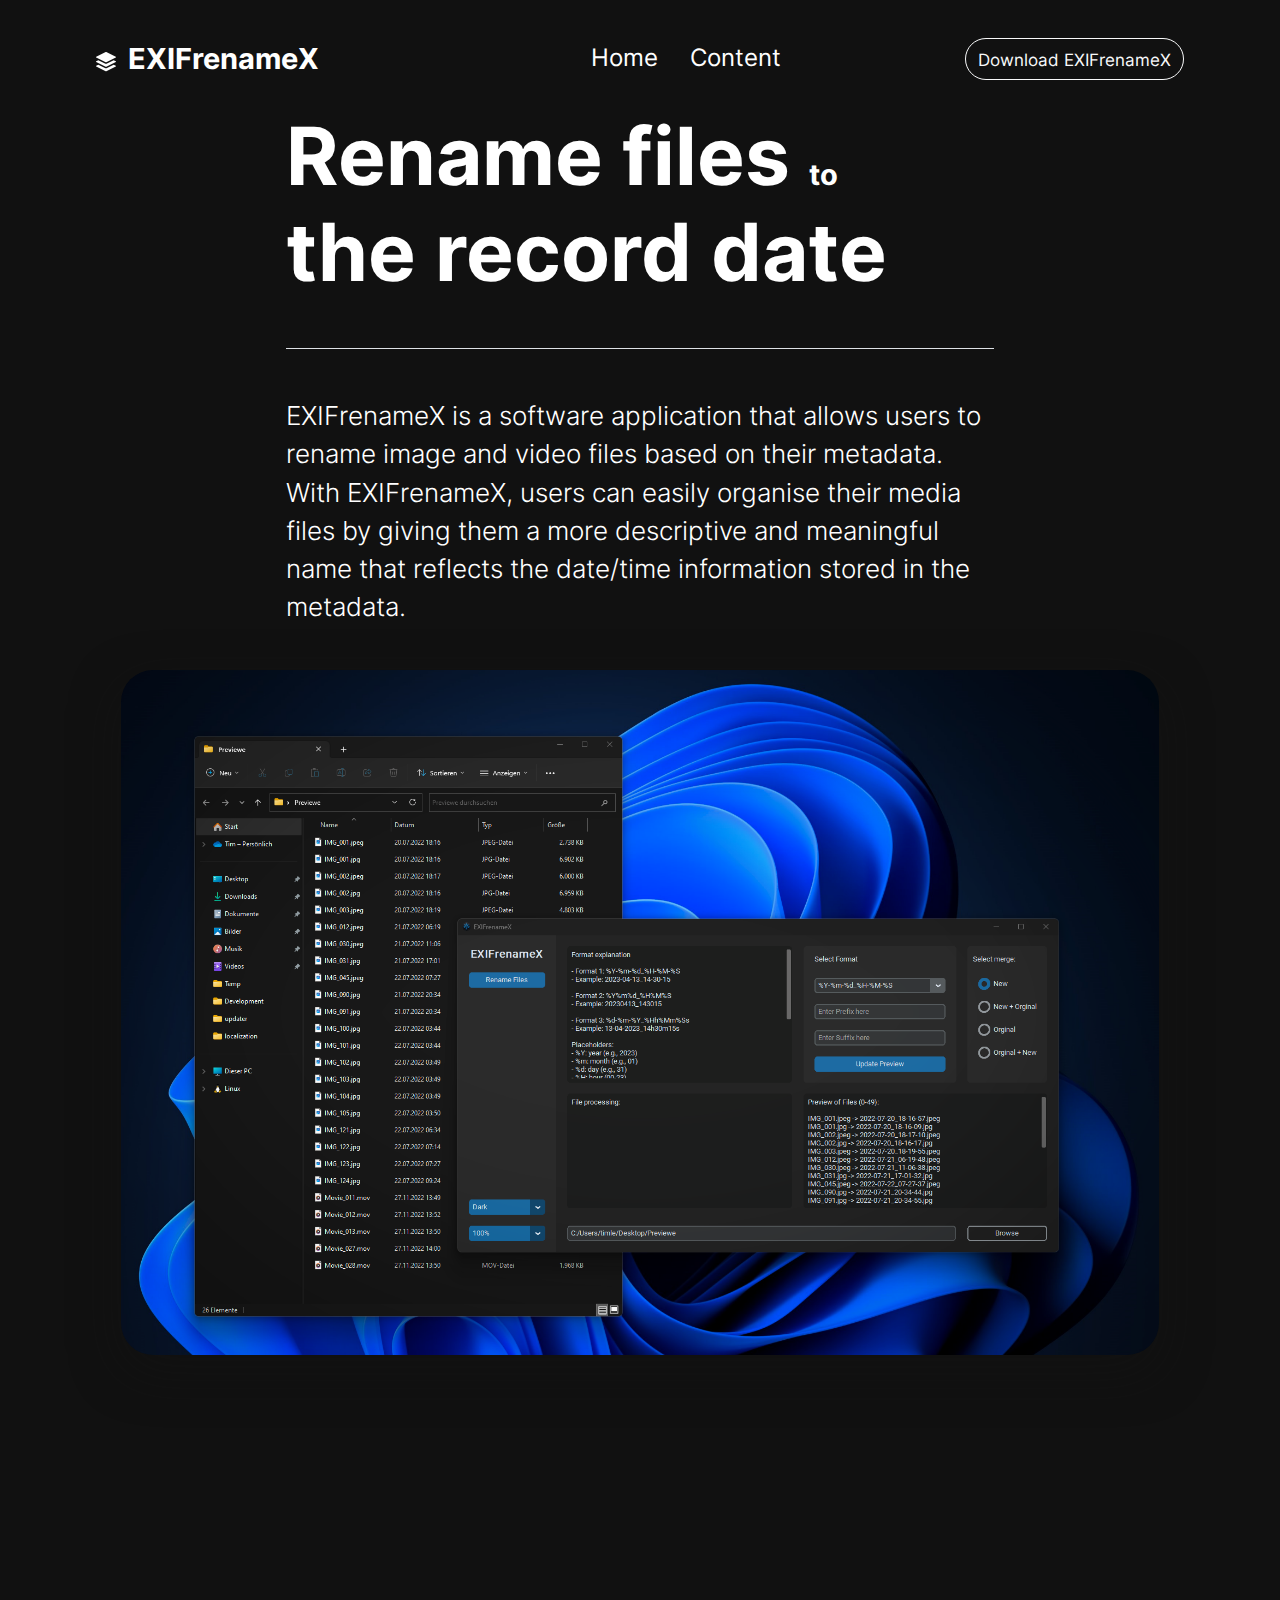
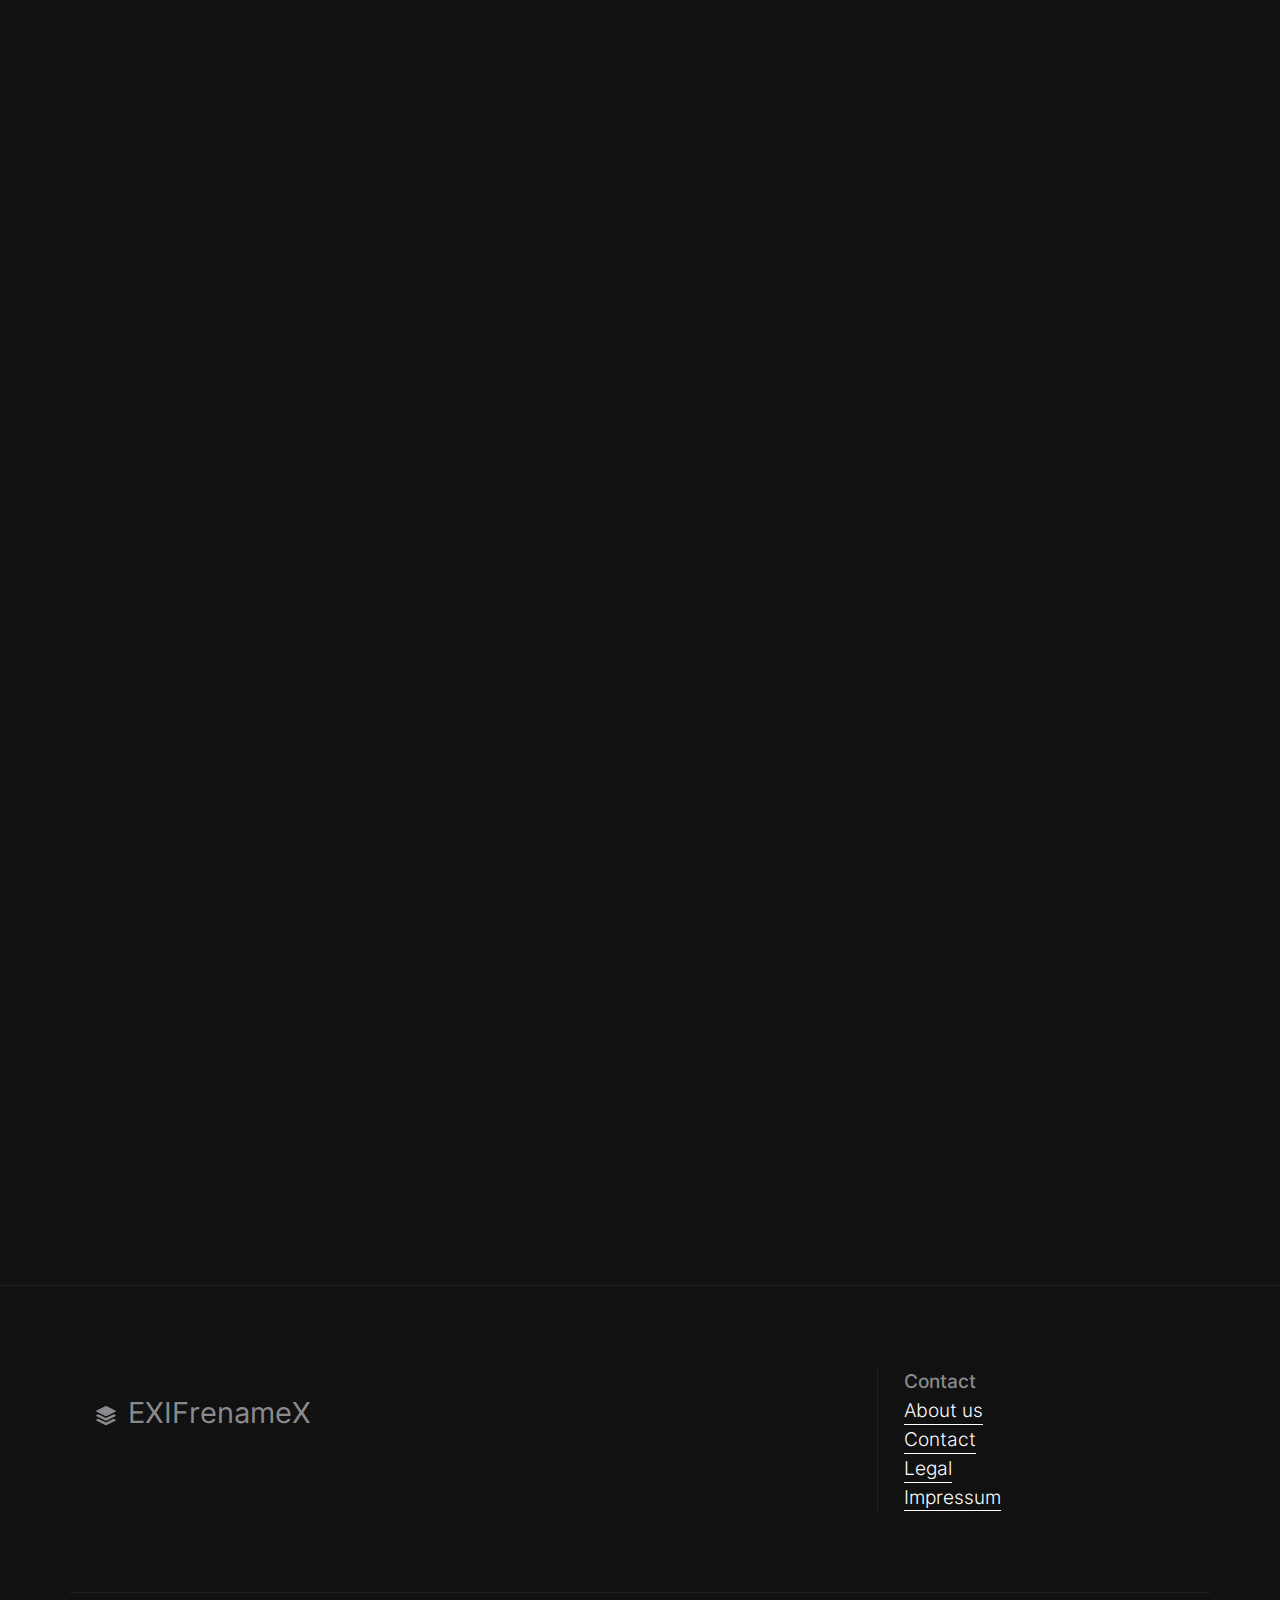
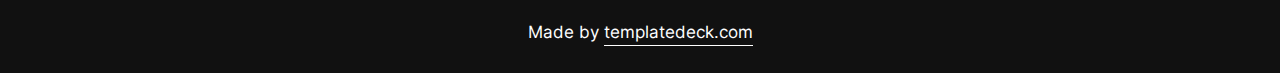
==== content.html @ b8df8d7e "Add files via upload" ====
<!doctype html>
<html class="h-100" lang="en">

  <head>
      <meta charset="utf-8">
  <meta name="viewport" content="width=device-width,initial-scale=1,shrink-to-fit=no">
  <meta name="description" content="rename multiple files at once based on their metadata">
  <link rel="apple-touch-icon" sizes="180x180" href="img/apple-touch-icon.png">
  <link rel="icon" type="image/png" sizes="32x32" href="img/icon-32x32.png">
  <link rel="icon" type="image/png" sizes="16x16" href="img/icon-16x16.png">
  <link rel="icon" type="image/png" sizes="96x96" href="img/favicon.png">
  <meta name="author" content="Tim Leinich">
  <meta name="generator" content="Eleventy v2.0.0">
  <meta name="HandheldFriendly" content="true">
  <title>EXIFrenameX About</title>
  <link rel="stylesheet" href="css/theme.min.css">

   <style>

/* inter-300 - latin */
@font-face {
  font-family: 'Inter';
  font-style: normal;
  font-weight: 300;
  font-display: swap;
  src: local(''),
       url('fonts/inter-v12-latin-300.woff2') format('woff2'), /* Chrome 26+, Opera 23+, Firefox 39+ */
       url('fonts/inter-v12-latin-300.woff') format('woff'); /* Chrome 6+, Firefox 3.6+, IE 9+, Safari 5.1+ */
}

/* inter-400 - latin */
@font-face {
  font-family: 'Inter';
  font-style: normal;
  font-weight: 400;
  font-display: swap;
  src: local(''),
       url('fonts/inter-v12-latin-regular.woff2') format('woff2'), /* Chrome 26+, Opera 23+, Firefox 39+ */
       url('fonts/inter-v12-latin-regular.woff') format('woff'); /* Chrome 6+, Firefox 3.6+, IE 9+, Safari 5.1+ */
}

@font-face {
  font-family: 'Inter';
  font-style: normal;
  font-weight: 500;
  font-display: swap;
  src: local(''),
       url('fonts/inter-v12-latin-500.woff2') format('woff2'), /* Chrome 26+, Opera 23+, Firefox 39+ */
       url('fonts/inter-v12-latin-500.woff') format('woff'); /* Chrome 6+, Firefox 3.6+, IE 9+, Safari 5.1+ */
}
@font-face {
  font-family: 'Inter';
  font-style: normal;
  font-weight: 700;
  font-display: swap;
  src: local(''),
       url('fonts/inter-v12-latin-700.woff2') format('woff2'), /* Chrome 26+, Opera 23+, Firefox 39+ */
       url('fonts/inter-v12-latin-700.woff') format('woff'); /* Chrome 6+, Firefox 3.6+, IE 9+, Safari 5.1+ */
}

</style>


  </head>

  <body class="bg-black text-white mt-0" data-bs-spy="scroll" data-bs-target="#navScroll">

    <nav id="navScroll" class="navbar navbar-dark bg-black fixed-top px-vw-5" tabindex="0">
  <div class="container">
    <a class="navbar-brand pe-md-4 fs-4 col-12 col-md-auto text-center" href="index.html">
  <svg xmlns="http://www.w3.org/2000/svg" width="20" height="20" fill="currentColor" class="bi bi-stack" viewBox="0 0 16 16">
    <path d="m14.12 10.163 1.715.858c.22.11.22.424 0 .534L8.267 15.34a.598.598 0 0 1-.534 0L.165 11.555a.299.299 0 0 1 0-.534l1.716-.858 5.317 2.659c.505.252 1.1.252 1.604 0l5.317-2.66zM7.733.063a.598.598 0 0 1 .534 0l7.568 3.784a.3.3 0 0 1 0 .535L8.267 8.165a.598.598 0 0 1-.534 0L.165 4.382a.299.299 0 0 1 0-.535L7.733.063z"/>
    <path d="m14.12 6.576 1.715.858c.22.11.22.424 0 .534l-7.568 3.784a.598.598 0 0 1-.534 0L.165 7.968a.299.299 0 0 1 0-.534l1.716-.858 5.317 2.659c.505.252 1.1.252 1.604 0l5.317-2.659z"/>
  </svg>
  <span class="ms-md-1 mt-1 fw-bolder me-md-5">EXIFrenameX</span>
</a>

      <ul class="navbar-nav mx-auto mb-2 mb-lg-0 list-group list-group-horizontal">
      <li class="nav-item">
  <a class="nav-link fs-5" href="index.html" aria-label="Homepage">
    Home
  </a>
</li>
<li class="nav-item">
  <a class="nav-link fs-5" href="content.html" aria-label="A sample content page">
    Content
  </a>
</li>

    </ul>
      <a href="https://github.com/Ch4r0ne/EXIFrenameX/archive/refs/tags/v3.0.0.zip" aria-label="Download this template" class="btn btn-outline-light">
        <small>Download EXIFrenameX</small>
      </a>
</div>
</nav>

    <main>
      <div class="container">
  <div class="row d-flex justify-content-center py-vh-5 pb-0">
    <div class="col-12 col-lg-10 col-xl-8">
      <div class="row">
        <div class="col-12">
          <h1 class="display-1 fw-bold">Rename files
            <span class="fs-4">to</span><br>
            the record date</h1>
          <p class="lead border-top pt-5 mt-5" data-aos="fade-up">EXIFrenameX is a software application that allows users to rename image and video files based on their metadata. With EXIFrenameX, users can easily organise their media files by giving them a more descriptive and meaningful name that reflects the date/time information stored in the metadata.
          </p>
        </div>
      </div>
    </div>
    <div class="row">
      <div class="col-12 py-vh-2">
      <img src="img/webp/gui_fileexplorer_dark.webp" width="1446" height="982" alt="gui_fileexplorer_dark" class="img-fluid position-relative rounded-5 shadow" data-aos="zoom-up">
    </div>
    </div>
        <div class="col-12 col-lg-10 col-xl-8">
      <div class="row d-flex align-items-start" data-aos="fade-right">
        <div class="col-12 col-lg-7">
          <h2 class="h3 mt-5 border-top pt-5">File Support</h2>
          <p class="text-secondary">This application supports a wide range of file types, including JPEG, PNG, TIFF, Sony RAW, Nikon RAW, Canon RAW, Olympus RAW, Panasonic RAW, Leica RAW, Samsung RAW, QuickTime video, and MPEG-4 video. Users can select a user-defined format from the drop-down list and specify a prefix and/or suffix for the new file names.</p>
        </div>


      </div>

      <div class="row d-flex align-items-start" data-aos="fade-right">
        <div class="col-12 col-lg-7">
          <h2 class="h3 mt-5 border-top pt-5">Open Source on Github</h2>
          <p class="text-secondary">EXIFrenameX is completely open source! All the code is available on GitHub, so anyone can view it and contribute to its development. We believe that collaboration is the key to creating the best software possible, and we welcome all contributions and feedback.

            If you have any suggestions for new features or improvements, please let us know. We are always looking for ways to make EXIFrenameX even better, and your input is crucial to achieving this goal.
            
            So why wait? Download EXIFrenameX today and start organising your photos like a pro!</p>
        </div>

      </div>


    </div>
  </div>
  <div class="row d-flex align-items-start justify-content-center py-vh-3 text-muted" data-aos="fade">
      <div class="col-12 col-lg-10 col-xl-9">
      <div class="p-5 small bg-gray-900">
      <p>*Our application, EXIFrenameX, is provided "as is" without warranty of any kind, either expressed or implied, including, but not limited to, the implied warranties of merchantability and fitness for a particular purpose. We do not warrant that the App will meet your requirements or that it will be error-free, timely or secure.

        By using the App, you acknowledge and agree that you are solely responsible for any data loss, damage or other problems that may occur as a result of using the App. We strongly recommend that you back up your data before using the App.
        
        We have thoroughly tested the App to ensure that it works as intended, but we accept no liability for any loss or damage arising from the use of the App. You use the App at your own risk and we will not be liable for any direct or indirect damages, including but not limited to loss of profits, business interruption or loss of data.
        
        In short, whilst we have endeavoured to create a reliable and effective application, we cannot guarantee its performance or accept any liability for its use.</p>
    </div>
    </div>
  </div>
</div>

    </main>

    <footer class="bg-black border-top border-dark">
      <div class="container py-vh-4 text-secondary fw-lighter">
        <div class="row">
          <div class="col-12 col-lg-5 py-4 text-center text-lg-start">
                <a class="navbar-brand pe-md-4 fs-4 col-12 col-md-auto text-center" href="index.html">
      <svg xmlns="http://www.w3.org/2000/svg" width="20" height="20" fill="currentColor" class="bi bi-stack" viewBox="0 0 16 16">
        <path d="m14.12 10.163 1.715.858c.22.11.22.424 0 .534L8.267 15.34a.598.598 0 0 1-.534 0L.165 11.555a.299.299 0 0 1 0-.534l1.716-.858 5.317 2.659c.505.252 1.1.252 1.604 0l5.317-2.66zM7.733.063a.598.598 0 0 1 .534 0l7.568 3.784a.3.3 0 0 1 0 .535L8.267 8.165a.598.598 0 0 1-.534 0L.165 4.382a.299.299 0 0 1 0-.535L7.733.063z"/>
        <path d="m14.12 6.576 1.715.858c.22.11.22.424 0 .534l-7.568 3.784a.598.598 0 0 1-.534 0L.165 7.968a.299.299 0 0 1 0-.534l1.716-.858 5.317 2.659c.505.252 1.1.252 1.604 0l5.317-2.659z"/>
      </svg>
      <span class="ms-md-1 mt-1 fw-bolder me-md-5">EXIFrenameX</span>
    </a>
    
          </div>
          <div class="col border-end border-dark">
    
          </div>
              <div class="col">
                <span class="h6">Contact</span>
                <ul class="nav flex-column">
                  <li class="nav-item">
                    <a href="#" class="link-fancy link-fancy-light">About us</a>
                  </li>
                  <li class="nav-item">
                    <a href="mailto:Ch4r0ne@gmail.de" class="link-fancy link-fancy-light">Contact</a>
                  </li>
                  <li class="nav-item">
                      <a href="Legal.html" class="link-fancy link-fancy-light">Legal</a>
                  </li>
                  <li class="nav-item">
                    <a href="Impressum.html" class="link-fancy link-fancy-light">Impressum</a>
                  </li>
                </ul>
          </div>
        </div>
      </div>
      <div class="container text-center small py-vh-2 border-top border-dark">Made by
        <a href="https://templatedeck.com" class="link-fancy link-fancy-light" target="_blank">templatedeck.com</a>
      </div>
    </footer>

<script src="js/bootstrap.bundle.min.js"></script>
<script src="js/aos.js"></script>
<script>
AOS.init({
 duration: 800, // values from 0 to 3000, with step 50ms
});
</script>
<script>
  let scrollpos = window.scrollY
  const header = document.querySelector(".navbar")
  const header_height = header.offsetHeight

  const add_class_on_scroll = () => header.classList.add("scrolled", "shadow-sm")
  const remove_class_on_scroll = () => header.classList.remove("scrolled", "shadow-sm")

  window.addEventListener('scroll', function() {
    scrollpos = window.scrollY;

    if (scrollpos >= header_height) { add_class_on_scroll() }
    else { remove_class_on_scroll() }

    console.log(scrollpos)
  })
</script>

  </body>
</html>
---- css/theme.min.css ----
/*!
   * Bootstrap  v5.2.1 (https://getbootstrap.com/)
   * Copyright 2011-2022 The Bootstrap Authors
   * Copyright 2011-2022 Twitter, Inc.
   * Licensed under MIT (https://github.com/twbs/bootstrap/blob/main/LICENSE)
   */:root{--bs-blue:#1717e5;--bs-indigo:#6610f2;--bs-purple:#6f42c1;--bs-pink:#d63384;--bs-red:#dc3545;--bs-orange:#fd7e14;--bs-yellow:#ffc107;--bs-green:#198754;--bs-teal:#20c997;--bs-cyan:#0dcaf0;--bs-white:#fff;--bs-gray:#8a8a8e;--bs-gray-dark:#343a40;--bs-gray-100:#f8f9fa;--bs-gray-200:#e9ecef;--bs-gray-300:#dee2e6;--bs-gray-400:#ced4da;--bs-gray-500:#adb5bd;--bs-gray-600:#8a8a8e;--bs-gray-700:#495057;--bs-gray-800:#343a40;--bs-gray-900:#202020;--bs-primary:#1717e5;--bs-secondary:#8a8a8e;--bs-success:#198754;--bs-info:#0dcaf0;--bs-warning:#ffc107;--bs-danger:#dc3545;--bs-light:#f8f9fa;--bs-dark:#202020;--bs-primary-rgb:23,23,229;--bs-secondary-rgb:138,138,142;--bs-success-rgb:25,135,84;--bs-info-rgb:13,202,240;--bs-warning-rgb:255,193,7;--bs-danger-rgb:220,53,69;--bs-light-rgb:248,249,250;--bs-dark-rgb:32,32,32;--bs-white-rgb:255,255,255;--bs-black-rgb:17,17,17;--bs-body-color-rgb:32,32,32;--bs-body-bg-rgb:255,255,255;--bs-font-sans-serif:"Inter",system-ui,-apple-system,"Segoe UI",Roboto,"Helvetica Neue",Arial,"Noto Sans",sans-serif,"Apple Color Emoji","Segoe UI Emoji","Segoe UI Symbol","Noto Color Emoji";--bs-font-monospace:SFMono-Regular,Menlo,Monaco,Consolas,"Liberation Mono","Courier New",monospace;--bs-gradient:linear-gradient(180deg, rgba(255, 255, 255, 0.15), rgba(255, 255, 255, 0));--bs-body-font-family:var(--bs-font-sans-serif);--bs-body-font-size:1.2rem;--bs-body-font-weight:400;--bs-body-line-height:1.5;--bs-body-color:#202020;--bs-body-bg:#fff;--bs-border-width:1px;--bs-border-style:solid;--bs-border-color:#dee2e6;--bs-border-color-translucent:rgba(17, 17, 17, 0.175);--bs-border-radius:0.375rem;--bs-border-radius-sm:0.25rem;--bs-border-radius-lg:0.5rem;--bs-border-radius-xl:1rem;--bs-border-radius-2xl:2rem;--bs-border-radius-pill:50rem;--bs-link-color:#1717e5;--bs-link-hover-color:#1212b7;--bs-code-color:#d63384;--bs-highlight-bg:#fff3cd}*,::after,::before{box-sizing:border-box}@media (prefers-reduced-motion:no-preference){:root{scroll-behavior:smooth}}body{margin:0;font-family:var(--bs-body-font-family);font-size:var(--bs-body-font-size);font-weight:var(--bs-body-font-weight);line-height:var(--bs-body-line-height);color:var(--bs-body-color);text-align:var(--bs-body-text-align);background-color:var(--bs-body-bg);-webkit-text-size-adjust:100%;-webkit-tap-highlight-color:rgba(17,17,17,0)}.h1,.h2,.h3,.h4,.h5,.h6,h1,h2,h3,h4,h5,h6{margin-top:0;margin-bottom:.5rem;font-weight:500;line-height:1.2}.h1,h1{font-size:calc(1.425rem + 2.1vw)}@media (min-width:1200px){.h1,h1{font-size:3rem}}.h2,h2{font-size:calc(1.365rem + 1.38vw)}@media (min-width:1200px){.h2,h2{font-size:2.4rem}}.h3,h3{font-size:calc(1.335rem + 1.02vw)}@media (min-width:1200px){.h3,h3{font-size:2.1rem}}.h4,h4{font-size:calc(1.305rem + .66vw)}@media (min-width:1200px){.h4,h4{font-size:1.8rem}}.h5,h5{font-size:calc(1.275rem + .3vw)}@media (min-width:1200px){.h5,h5{font-size:1.5rem}}.h6,h6{font-size:1.2rem}p{margin-top:0;margin-bottom:1rem}address{margin-bottom:1rem;font-style:normal;line-height:inherit}ul{padding-left:2rem}ul{margin-top:0;margin-bottom:1rem}ul ul{margin-bottom:0}strong{font-weight:bolder}.small,small{font-size:.875em}a{color:var(--bs-link-color);text-decoration:underline}a:hover{color:var(--bs-link-hover-color)}a:not([href]):not([class]),a:not([href]):not([class]):hover{color:inherit;text-decoration:none}img,svg{vertical-align:middle}label{display:inline-block}button{border-radius:0}button:focus:not(:focus-visible){outline:0}button,input{margin:0;font-family:inherit;font-size:inherit;line-height:inherit}button{text-transform:none}[type=button],[type=submit],button{-webkit-appearance:button}[type=button]:not(:disabled),[type=submit]:not(:disabled),button:not(:disabled){cursor:pointer}::-moz-focus-inner{padding:0;border-style:none}::-webkit-datetime-edit-day-field,::-webkit-datetime-edit-fields-wrapper,::-webkit-datetime-edit-hour-field,::-webkit-datetime-edit-minute,::-webkit-datetime-edit-month-field,::-webkit-datetime-edit-text,::-webkit-datetime-edit-year-field{padding:0}::-webkit-inner-spin-button{height:auto}::-webkit-search-decoration{-webkit-appearance:none}::-webkit-color-swatch-wrapper{padding:0}::file-selector-button{font:inherit;-webkit-appearance:button}.lead{font-size:calc(1.2846rem + .4152vw);font-weight:300}@media (min-width:1200px){.lead{font-size:1.596rem}}.display-1{font-size:calc(1.625rem + 4.5vw);font-weight:300;line-height:1.2}@media (min-width:1200px){.display-1{font-size:5rem}}.display-4{font-size:calc(1.475rem + 2.7vw);font-weight:300;line-height:1.2}@media (min-width:1200px){.display-4{font-size:3.5rem}}.img-fluid{max-width:100%;height:auto}.container,.container-fluid{--bs-gutter-x:4vw;--bs-gutter-y:0;width:100%;padding-right:calc(var(--bs-gutter-x) * .5);padding-left:calc(var(--bs-gutter-x) * .5);margin-right:auto;margin-left:auto}@media (min-width:576px){.container{max-width:540px}}@media (min-width:768px){.container{max-width:720px}}@media (min-width:992px){.container{max-width:960px}}@media (min-width:1200px){.container{max-width:1140px}}@media (min-width:1680px){.container{max-width:1600px}}.row{--bs-gutter-x:4vw;--bs-gutter-y:0;display:flex;flex-wrap:wrap;margin-top:calc(-1 * var(--bs-gutter-y));margin-right:calc(-.5 * var(--bs-gutter-x));margin-left:calc(-.5 * var(--bs-gutter-x))}.row>*{flex-shrink:0;width:100%;max-width:100%;padding-right:calc(var(--bs-gutter-x) * .5);padding-left:calc(var(--bs-gutter-x) * .5);margin-top:var(--bs-gutter-y)}.col{flex:1 0 0%}.col-5{flex:0 0 auto;width:41.66667%}.col-6{flex:0 0 auto;width:50%}.col-12{flex:0 0 auto;width:100%}.offset-1{margin-left:8.33333%}.g-5,.gx-5{--bs-gutter-x:3rem}.g-5{--bs-gutter-y:3rem}@media (min-width:768px){.col-md-auto{flex:0 0 auto;width:auto}.col-md-5{flex:0 0 auto;width:41.66667%}.col-md-6{flex:0 0 auto;width:50%}.col-md-7{flex:0 0 auto;width:58.33333%}}@media (min-width:992px){.col-lg-3{flex:0 0 auto;width:25%}.col-lg-4{flex:0 0 auto;width:33.33333%}.col-lg-5{flex:0 0 auto;width:41.66667%}.col-lg-6{flex:0 0 auto;width:50%}.col-lg-7{flex:0 0 auto;width:58.33333%}.col-lg-10{flex:0 0 auto;width:83.33333%}.offset-lg-1{margin-left:8.33333%}}@media (min-width:1200px){.col-xl-5{flex:0 0 auto;width:41.66667%}.col-xl-7{flex:0 0 auto;width:58.33333%}.col-xl-8{flex:0 0 auto;width:66.66667%}.col-xl-9{flex:0 0 auto;width:75%}.col-xl-10{flex:0 0 auto;width:83.33333%}}.form-label{margin-bottom:.5rem}.form-text{margin-top:.25rem;font-size:.875em;color:#8a8a8e}.form-control{display:block;width:100%;padding:.375rem .75rem;font-size:1.2rem;font-weight:400;line-height:1.5;color:#202020;background-color:#fff;background-clip:padding-box;border:1px solid #ced4da;appearance:none;border-radius:.375rem;transition:border-color .15s ease-in-out,box-shadow .15s ease-in-out}@media (prefers-reduced-motion:reduce){.form-control{transition:none}}.form-control:focus{color:#202020;background-color:#fff;border-color:#8b8bf2;outline:0;box-shadow:0 0 0 .25rem rgba(23,23,229,.25)}.form-control::-webkit-date-and-time-value{height:1.5em}.form-control::placeholder{color:#8a8a8e;opacity:1}.form-control:disabled{background-color:#e9ecef;opacity:1}.form-control::file-selector-button{padding:.375rem .75rem;margin:-.375rem -.75rem;margin-inline-end:.75rem;color:#202020;background-color:#e9ecef;pointer-events:none;border-color:inherit;border-style:solid;border-width:0;border-inline-end-width:1px;border-radius:0;transition:color .15s ease-in-out,background-color .15s ease-in-out,border-color .15s ease-in-out,box-shadow .15s ease-in-out}@media (prefers-reduced-motion:reduce){.form-control::file-selector-button{transition:none}}.form-control:hover:not(:disabled):not([readonly])::file-selector-button{background-color:#dde0e3}.form-control-lg{min-height:calc(1.5em + 1rem + 2px);padding:.5rem 1rem;font-size:calc(1.275rem + .3vw);border-radius:.5rem}@media (min-width:1200px){.form-control-lg{font-size:1.5rem}}.form-control-lg::file-selector-button{padding:.5rem 1rem;margin:-.5rem -1rem;margin-inline-end:1rem}.form-check{display:block;min-height:1.8rem;padding-left:1.5em;margin-bottom:.125rem}.form-check .form-check-input{float:left;margin-left:-1.5em}.form-check-input{width:1em;height:1em;margin-top:.25em;vertical-align:top;background-color:#fff;background-repeat:no-repeat;background-position:center;background-size:contain;border:1px solid rgba(17,17,17,.25);appearance:none;print-color-adjust:exact}.form-check-input[type=checkbox]{border-radius:.25em}.form-check-input:active{filter:brightness(90%)}.form-check-input:focus{border-color:#8b8bf2;outline:0;box-shadow:0 0 0 .25rem rgba(23,23,229,.25)}.form-check-input:checked{background-color:#1717e5;border-color:#1717e5}.form-check-input:checked[type=checkbox]{background-image:url("data:image/svg+xml,%3csvg xmlns='http://www.w3.org/2000/svg' viewBox='0 0 20 20'%3e%3cpath fill='none' stroke='%23fff' stroke-linecap='round' stroke-linejoin='round' stroke-width='3' d='m6 10 3 3 6-6'/%3e%3c/svg%3e")}.form-check-input[type=checkbox]:indeterminate{background-color:#1717e5;border-color:#1717e5;background-image:url("data:image/svg+xml,%3csvg xmlns='http://www.w3.org/2000/svg' viewBox='0 0 20 20'%3e%3cpath fill='none' stroke='%23fff' stroke-linecap='round' stroke-linejoin='round' stroke-width='3' d='M6 10h8'/%3e%3c/svg%3e")}.form-check-input:disabled{pointer-events:none;filter:none;opacity:.5}.form-check-input:disabled~.form-check-label{cursor:default;opacity:.5}.btn{--bs-btn-padding-x:0.75rem;--bs-btn-padding-y:0.375rem;--bs-btn-font-size:1.2rem;--bs-btn-font-weight:400;--bs-btn-line-height:1.5;--bs-btn-color:#202020;--bs-btn-bg:transparent;--bs-btn-border-width:1px;--bs-btn-border-color:transparent;--bs-btn-border-radius:99rem;--bs-btn-hover-border-color:transparent;--bs-btn-box-shadow:inset 0 1px 0 rgba(255, 255, 255, 0.15),0 1px 1px rgba(17, 17, 17, 0.075);--bs-btn-disabled-opacity:0.65;--bs-btn-focus-box-shadow:0 0 0 0.25rem rgba(var(--bs-btn-focus-shadow-rgb), .5);display:inline-block;padding:var(--bs-btn-padding-y) var(--bs-btn-padding-x);font-family:var(--bs-btn-font-family);font-size:var(--bs-btn-font-size);font-weight:var(--bs-btn-font-weight);line-height:var(--bs-btn-line-height);color:var(--bs-btn-color);text-align:center;text-decoration:none;vertical-align:middle;cursor:pointer;user-select:none;border:var(--bs-btn-border-width) solid var(--bs-btn-border-color);border-radius:var(--bs-btn-border-radius);background-color:var(--bs-btn-bg);transition:color .15s ease-in-out,background-color .15s ease-in-out,border-color .15s ease-in-out,box-shadow .15s ease-in-out}@media (prefers-reduced-motion:reduce){.btn{transition:none}}.btn:first-child:hover,:not(.btn-check)+.btn:hover{color:var(--bs-btn-hover-color);background-color:var(--bs-btn-hover-bg);border-color:var(--bs-btn-hover-border-color)}.btn:focus-visible{color:var(--bs-btn-hover-color);background-color:var(--bs-btn-hover-bg);border-color:var(--bs-btn-hover-border-color);outline:0;box-shadow:var(--bs-btn-focus-box-shadow)}.btn.active,.btn.show,.btn:first-child:active,:not(.btn-check)+.btn:active{color:var(--bs-btn-active-color);background-color:var(--bs-btn-active-bg);border-color:var(--bs-btn-active-border-color)}.btn.active:focus-visible,.btn.show:focus-visible,.btn:first-child:active:focus-visible,:not(.btn-check)+.btn:active:focus-visible{box-shadow:var(--bs-btn-focus-box-shadow)}.btn:disabled{color:var(--bs-btn-disabled-color);pointer-events:none;background-color:var(--bs-btn-disabled-bg);border-color:var(--bs-btn-disabled-border-color);opacity:var(--bs-btn-disabled-opacity)}.btn-light{--bs-btn-color:#111;--bs-btn-bg:#f8f9fa;--bs-btn-border-color:#f8f9fa;--bs-btn-hover-color:#111;--bs-btn-hover-bg:#d3d4d5;--bs-btn-hover-border-color:#c6c7c8;--bs-btn-focus-shadow-rgb:213,214,215;--bs-btn-active-color:#111;--bs-btn-active-bg:#c6c7c8;--bs-btn-active-border-color:#babbbc;--bs-btn-active-shadow:inset 0 3px 5px rgba(17, 17, 17, 0.125);--bs-btn-disabled-color:#111;--bs-btn-disabled-bg:#f8f9fa;--bs-btn-disabled-border-color:#f8f9fa}.btn-outline-light{--bs-btn-color:#f8f9fa;--bs-btn-border-color:#f8f9fa;--bs-btn-hover-color:#111;--bs-btn-hover-bg:#f8f9fa;--bs-btn-hover-border-color:#f8f9fa;--bs-btn-focus-shadow-rgb:248,249,250;--bs-btn-active-color:#111;--bs-btn-active-bg:#f8f9fa;--bs-btn-active-border-color:#f8f9fa;--bs-btn-active-shadow:inset 0 3px 5px rgba(17, 17, 17, 0.125);--bs-btn-disabled-color:#f8f9fa;--bs-btn-disabled-bg:transparent;--bs-btn-disabled-border-color:#f8f9fa;--bs-gradient:none}.fade{transition:opacity .15s linear}@media (prefers-reduced-motion:reduce){.fade{transition:none}}.fade:not(.show){opacity:0}.collapse:not(.show){display:none}.collapsing{height:0;overflow:hidden;transition:height .35s ease}@media (prefers-reduced-motion:reduce){.collapsing{transition:none}}.nav{--bs-nav-link-padding-x:1rem;--bs-nav-link-padding-y:0.5rem;--bs-nav-link-color:var(--bs-link-color);--bs-nav-link-hover-color:var(--bs-link-hover-color);--bs-nav-link-disabled-color:#8a8a8e;display:flex;flex-wrap:wrap;padding-left:0;margin-bottom:0;list-style:none}.nav-link{display:block;padding:var(--bs-nav-link-padding-y) var(--bs-nav-link-padding-x);font-size:var(--bs-nav-link-font-size);font-weight:var(--bs-nav-link-font-weight);color:var(--bs-nav-link-color);text-decoration:none;transition:color .15s ease-in-out,background-color .15s ease-in-out,border-color .15s ease-in-out}@media (prefers-reduced-motion:reduce){.nav-link{transition:none}}.nav-link:focus,.nav-link:hover{color:var(--bs-nav-link-hover-color)}.navbar{--bs-navbar-padding-x:0;--bs-navbar-padding-y:0.5rem;--bs-navbar-color:rgba(17, 17, 17, 0.7);--bs-navbar-hover-color:rgba(17, 17, 17, 0.8);--bs-navbar-disabled-color:rgba(17, 17, 17, 0.3);--bs-navbar-active-color:rgba(17, 17, 17, 0.9);--bs-navbar-brand-padding-y:0.275rem;--bs-navbar-brand-margin-end:1rem;--bs-navbar-brand-font-size:1.5rem;--bs-navbar-brand-color:rgba(17, 17, 17, 0.9);--bs-navbar-brand-hover-color:rgba(17, 17, 17, 0.9);--bs-navbar-nav-link-padding-x:0.5rem;--bs-navbar-toggler-padding-y:0.25rem;--bs-navbar-toggler-padding-x:0.75rem;--bs-navbar-toggler-font-size:1.5rem;--bs-navbar-toggler-icon-bg:url("data:image/svg+xml,%3csvg xmlns='http://www.w3.org/2000/svg' viewBox='0 0 30 30'%3e%3cpath stroke='rgba%2817, 17, 17, 0.7%29' stroke-linecap='round' stroke-miterlimit='10' stroke-width='2' d='M4 7h22M4 15h22M4 23h22'/%3e%3c/svg%3e");--bs-navbar-toggler-border-color:rgba(17, 17, 17, 0.1);--bs-navbar-toggler-border-radius:99rem;--bs-navbar-toggler-focus-width:0.25rem;--bs-navbar-toggler-transition:box-shadow 0.15s ease-in-out;position:relative;display:flex;flex-wrap:wrap;align-items:center;justify-content:space-between;padding:var(--bs-navbar-padding-y) var(--bs-navbar-padding-x)}.navbar>.container,.navbar>.container-fluid{display:flex;flex-wrap:inherit;align-items:center;justify-content:space-between}.navbar-brand{padding-top:var(--bs-navbar-brand-padding-y);padding-bottom:var(--bs-navbar-brand-padding-y);margin-right:var(--bs-navbar-brand-margin-end);font-size:var(--bs-navbar-brand-font-size);color:var(--bs-navbar-brand-color);text-decoration:none;white-space:nowrap}.navbar-brand:focus,.navbar-brand:hover{color:var(--bs-navbar-brand-hover-color)}.navbar-nav{--bs-nav-link-padding-x:0;--bs-nav-link-padding-y:0.5rem;--bs-nav-link-color:var(--bs-navbar-color);--bs-nav-link-hover-color:var(--bs-navbar-hover-color);--bs-nav-link-disabled-color:var(--bs-navbar-disabled-color);display:flex;flex-direction:column;padding-left:0;margin-bottom:0;list-style:none}.navbar-nav .nav-link.active,.navbar-nav .show>.nav-link{color:var(--bs-navbar-active-color)}.navbar-dark{--bs-navbar-color:rgba(255, 255, 255, 0.55);--bs-navbar-hover-color:rgba(255, 255, 255, 0.75);--bs-navbar-disabled-color:rgba(255, 255, 255, 0.25);--bs-navbar-active-color:#fff;--bs-navbar-brand-color:#fff;--bs-navbar-brand-hover-color:#fff;--bs-navbar-toggler-border-color:rgba(255, 255, 255, 0.1);--bs-navbar-toggler-icon-bg:url("data:image/svg+xml,%3csvg xmlns='http://www.w3.org/2000/svg' viewBox='0 0 30 30'%3e%3cpath stroke='rgba%28255, 255, 255, 0.55%29' stroke-linecap='round' stroke-miterlimit='10' stroke-width='2' d='M4 7h22M4 15h22M4 23h22'/%3e%3c/svg%3e")}.card{--bs-card-spacer-y:1rem;--bs-card-spacer-x:1rem;--bs-card-title-spacer-y:0.5rem;--bs-card-border-width:1px;--bs-card-border-color:var(--bs-border-color-translucent);--bs-card-border-radius:0.375rem;--bs-card-inner-border-radius:calc(0.375rem - 1px);--bs-card-cap-padding-y:0.5rem;--bs-card-cap-padding-x:1rem;--bs-card-cap-bg:rgba(17, 17, 17, 0.03);--bs-card-bg:#fff;--bs-card-img-overlay-padding:1rem;--bs-card-group-margin:2vw;position:relative;display:flex;flex-direction:column;min-width:0;height:var(--bs-card-height);word-wrap:break-word;background-color:var(--bs-card-bg);background-clip:border-box;border:var(--bs-card-border-width) solid var(--bs-card-border-color);border-radius:var(--bs-card-border-radius)}.card>.list-group{border-top:inherit;border-bottom:inherit}.card>.list-group:first-child{border-top-width:0;border-top-left-radius:var(--bs-card-inner-border-radius);border-top-right-radius:var(--bs-card-inner-border-radius)}.card>.list-group:last-child{border-bottom-width:0;border-bottom-right-radius:var(--bs-card-inner-border-radius);border-bottom-left-radius:var(--bs-card-inner-border-radius)}@keyframes progress-bar-stripes{0%{background-position-x:1rem}}.list-group{--bs-list-group-color:#202020;--bs-list-group-bg:#fff;--bs-list-group-border-color:rgba(17, 17, 17, 0.125);--bs-list-group-border-width:1px;--bs-list-group-border-radius:0.375rem;--bs-list-group-item-padding-x:1rem;--bs-list-group-item-padding-y:0.5rem;--bs-list-group-action-color:#495057;--bs-list-group-action-hover-color:#495057;--bs-list-group-action-hover-bg:#f8f9fa;--bs-list-group-action-active-color:#202020;--bs-list-group-action-active-bg:#e9ecef;--bs-list-group-disabled-color:#8a8a8e;--bs-list-group-disabled-bg:#fff;--bs-list-group-active-color:#fff;--bs-list-group-active-bg:#1717e5;--bs-list-group-active-border-color:#1717e5;display:flex;flex-direction:column;padding-left:0;margin-bottom:0;border-radius:var(--bs-list-group-border-radius)}.list-group-horizontal{flex-direction:row}@keyframes spinner-border{to{transform:rotate(360deg)}}@keyframes spinner-grow{0%{transform:scale(0)}50%{opacity:1;transform:none}}@keyframes placeholder-glow{50%{opacity:.2}}@keyframes placeholder-wave{100%{mask-position:-200% 0}}.fixed-top{position:fixed;top:0;right:0;left:0;z-index:1030}.opacity-75{opacity:.75!important}.overflow-hidden{overflow:hidden!important}.d-flex{display:flex!important}.shadow{box-shadow:0 1rem 3rem rgba(17,17,17,.5)!important}.shadow-sm{box-shadow:0 1rem 1.5rem rgba(17,17,17,.25)!important}.position-relative{position:relative!important}.position-absolute{position:absolute!important}.top-0{top:0!important}.bottom-0{bottom:0!important}.start-0{left:0!important}.border-top{border-top:var(--bs-border-width) var(--bs-border-style) var(--bs-border-color)!important}.border-end{border-right:var(--bs-border-width) var(--bs-border-style) var(--bs-border-color)!important}.border-bottom{border-bottom:var(--bs-border-width) var(--bs-border-style) var(--bs-border-color)!important}.border-secondary{--bs-border-opacity:1;border-color:rgba(var(--bs-secondary-rgb),var(--bs-border-opacity))!important}.border-dark{--bs-border-opacity:1;border-color:rgba(var(--bs-dark-rgb),var(--bs-border-opacity))!important}.border-5{--bs-border-width:5px}.w-100{width:100%!important}.h-50{height:50%!important}.h-100{height:100%!important}.flex-column{flex-direction:column!important}.justify-content-start{justify-content:flex-start!important}.justify-content-center{justify-content:center!important}.align-items-start{align-items:flex-start!important}.align-items-center{align-items:center!important}.align-items-stretch{align-items:stretch!important}.mx-auto{margin-right:auto!important;margin-left:auto!important}.my-5{margin-top:3rem!important;margin-bottom:3rem!important}.mt-0{margin-top:0!important}.mt-1{margin-top:.25rem!important}.mt-3{margin-top:1rem!important}.mt-5{margin-top:3rem!important}.me-2{margin-right:.5rem!important}.me-3{margin-right:1rem!important}.mb-2{margin-bottom:.5rem!important}.mb-3{margin-bottom:1rem!important}.mb-4{margin-bottom:1.5rem!important}.mb-5{margin-bottom:3rem!important}.mb-auto{margin-bottom:auto!important}.ms-5{margin-left:3rem!important}.mb-n5{margin-bottom:-3rem!important}.p-0{padding:0!important}.p-5{padding:3rem!important}.px-0{padding-right:0!important;padding-left:0!important}.py-3{padding-top:1rem!important;padding-bottom:1rem!important}.py-4{padding-top:1.5rem!important;padding-bottom:1.5rem!important}.py-5{padding-top:3rem!important;padding-bottom:3rem!important}.pt-0{padding-top:0!important}.pt-3{padding-top:1rem!important}.pt-5{padding-top:3rem!important}.pb-0{padding-bottom:0!important}.pb-4{padding-bottom:1.5rem!important}.fs-1{font-size:calc(1.425rem + 2.1vw)!important}.fs-4{font-size:calc(1.305rem + .66vw)!important}.fs-5{font-size:calc(1.275rem + .3vw)!important}.fs-6{font-size:1.2rem!important}.fw-light{font-weight:300!important}.fw-lighter{font-weight:lighter!important}.fw-bold{font-weight:700!important}.fw-bolder{font-weight:bolder!important}.lh-1{line-height:1!important}.text-center{text-align:center!important}.text-secondary{--bs-text-opacity:1;color:rgba(var(--bs-secondary-rgb),var(--bs-text-opacity))!important}.text-white{--bs-text-opacity:1;color:rgba(var(--bs-white-rgb),var(--bs-text-opacity))!important}.text-muted{--bs-text-opacity:1;color:#8a8a8e!important}.bg-dark{--bs-bg-opacity:1;background-color:rgba(var(--bs-dark-rgb),var(--bs-bg-opacity))!important}.bg-black{--bs-bg-opacity:1;background-color:rgba(var(--bs-black-rgb),var(--bs-bg-opacity))!important}.bg-transparent{--bs-bg-opacity:1;background-color:transparent!important}.rounded-5{border-radius:var(--bs-border-radius-2xl)!important}.rounded-circle{border-radius:50%!important}@media (min-width:768px){.me-md-5{margin-right:3rem!important}.ms-md-1{margin-left:.25rem!important}.pe-md-4{padding-right:1.5rem!important}}@media (min-width:992px){.mb-lg-0{margin-bottom:0!important}.text-lg-start{text-align:left!important}.text-lg-end{text-align:right!important}}@media (min-width:1200px){.fs-1{font-size:3rem!important}.fs-4{font-size:1.8rem!important}.fs-5{font-size:1.5rem!important}}html{scroll-behavior:smooth}.btn,.nav-link.collapsed,.navbar,.scrolled,.shadow,a,img{transition:all .5s ease-in-out 0s}.bg-cover{background-size:cover;background-position:center center}.navbar{padding-top:32px;padding-bottom:32px}.navbar.scrolled{padding-top:12px;padding-bottom:12px;background-color:#111}.link-fancy{color:#1717e5;text-decoration:none;display:inline-block;position:relative}.link-fancy-light{color:#fff}.link-fancy:hover{color:#8a8a8e}.link-fancy-light:hover{color:#8a8a8e}.link-fancy:before{content:'';display:block;height:1px;width:100%;transform-origin:left;position:absolute;left:0;bottom:0;background-image:linear-gradient(90deg,#1717e5 0,#1717e5 25%,transparent 0,transparent 50%,#1717e5 0,#1717e5 75%,transparent 0,transparent);background-repeat:no-repeat;background-position:0;background-size:400% 1px;transition:background-position .8s ease-in-out}.link-fancy-light:before{background-image:linear-gradient(90deg,#fff 0,#fff 25%,transparent 0,transparent 50%,#fff 0,#fff 75%,transparent 0,transparent)}.link-fancy:hover:before{background-position:100%}.display-huge{font-size:calc(2.5rem + 1.5vw);font-weight:600;letter-spacing:-.02rem}.navbar-dark a.nav-link{color:#fff;border-bottom:2px solid transparent;margin:0 1rem;font-size:1.33rem}.navbar-dark a.nav-link:hover{border-bottom:2px solid #fff}.gradient{background-image:linear-gradient(24deg,#1717e5,transparent 21%),linear-gradient(198deg,rgba(255,193,7,.2) 11%,transparent 0),linear-gradient(50deg,#6610f2 5%,#6f42c1 32%,#d63384 35%,#dc3545 65%,#fd7e14 83%,#ffc107 91%)}.display-4{font-weight:500}.no-bottom-radius{border-bottom-left-radius:0!important;border-bottom-right-radius:0!important}.btn-xl{--bs-btn-padding-y:calc(.75rem + .5vh);--bs-btn-padding-x:calc(2rem + 2vw);--bs-btn-font-size:1.2rem;--bs-btn-border-radius:99rem}.btn-white{background-color:#fff;color:#202020}.btn-white:hover{background-color:#f8f9fa;color:#202020}.bg-cover{background-size:cover}.bg-center{background-position:center center}.bg-gray-800{background-color:#343a40}.bg-gray-900{background-color:#202020}.bg-black{background-color:#111}.py-vh-2{padding-top:3vh;padding-bottom:3vh}.py-vh-3{padding-top:6vh;padding-bottom:6vh}.py-vh-4{padding-top:9vh;padding-bottom:9vh}.py-vh-5{padding-top:12vh;padding-bottom:12vh}.px-vw-5{padding-left:5vw;padding-right:5vw}[data-aos][data-aos][data-aos-duration="300"],body[data-aos-duration="300"] [data-aos]{transition-duration:.3s}[data-aos][data-aos][data-aos-duration="400"],body[data-aos-duration="400"] [data-aos]{transition-duration:.4s}[data-aos][data-aos][data-aos-duration="500"],body[data-aos-duration="500"] [data-aos]{transition-duration:.5s}[data-aos][data-aos][data-aos-duration="700"],body[data-aos-duration="700"] [data-aos]{transition-duration:.7s}[data-aos][data-aos][data-aos-duration="800"],body[data-aos-duration="800"] [data-aos]{transition-duration:.8s}[data-aos][data-aos][data-aos-duration="2000"],body[data-aos-duration="2000"] [data-aos]{transition-duration:2s}[data-aos][data-aos][data-aos-duration="3000"],body[data-aos-duration="3000"] [data-aos]{transition-duration:3s}[data-aos]{pointer-events:none}[data-aos].aos-animate{pointer-events:auto}@media screen{html:not(.no-js) [data-aos^=fade][data-aos^=fade]{opacity:0;transition-property:opacity,-webkit-transform;transition-property:opacity,transform;transition-property:opacity,transform,-webkit-transform}html:not(.no-js) [data-aos^=fade][data-aos^=fade].aos-animate{opacity:1;-webkit-transform:none;transform:none}html:not(.no-js) [data-aos=fade-up]{-webkit-transform:translate3d(0,100px,0);transform:translate3d(0,100px,0)}html:not(.no-js) [data-aos=fade-right]{-webkit-transform:translate3d(-100px,0,0);transform:translate3d(-100px,0,0)}html:not(.no-js) [data-aos=fade-left]{-webkit-transform:translate3d(100px,0,0);transform:translate3d(100px,0,0)}html:not(.no-js) [data-aos^=zoom][data-aos^=zoom]{opacity:0;transition-property:opacity,-webkit-transform;transition-property:opacity,transform;transition-property:opacity,transform,-webkit-transform}html:not(.no-js) [data-aos^=zoom][data-aos^=zoom].aos-animate{opacity:1;-webkit-transform:translateZ(0) scale(1);transform:translateZ(0) scale(1)}html:not(.no-js) [data-aos=zoom-in-up]{-webkit-transform:translate3d(0,100px,0) scale(.6);transform:translate3d(0,100px,0) scale(.6)}html:not(.no-js) [data-aos=zoom-in-right]{-webkit-transform:translate3d(-100px,0,0) scale(.6);transform:translate3d(-100px,0,0) scale(.6)}html:not(.no-js) [data-aos=zoom-in-left]{-webkit-transform:translate3d(100px,0,0) scale(.6);transform:translate3d(100px,0,0) scale(.6)}}
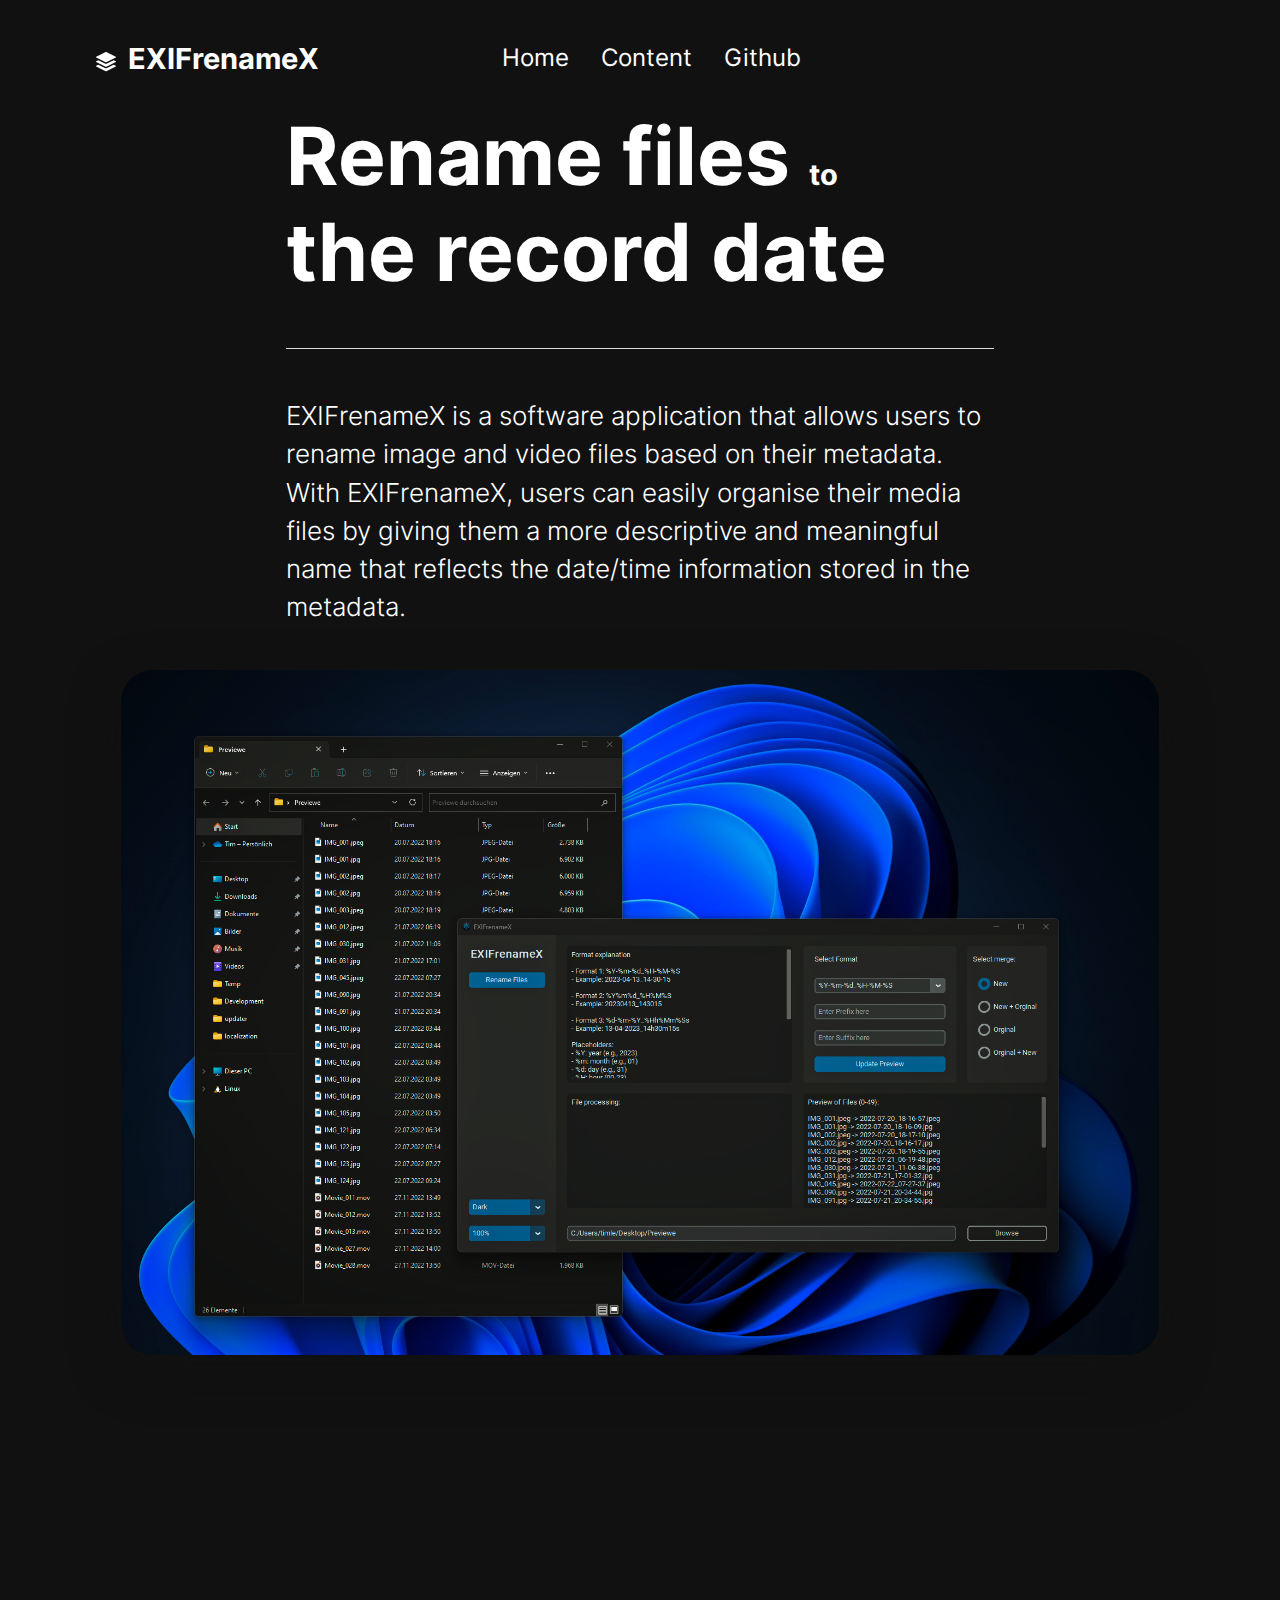
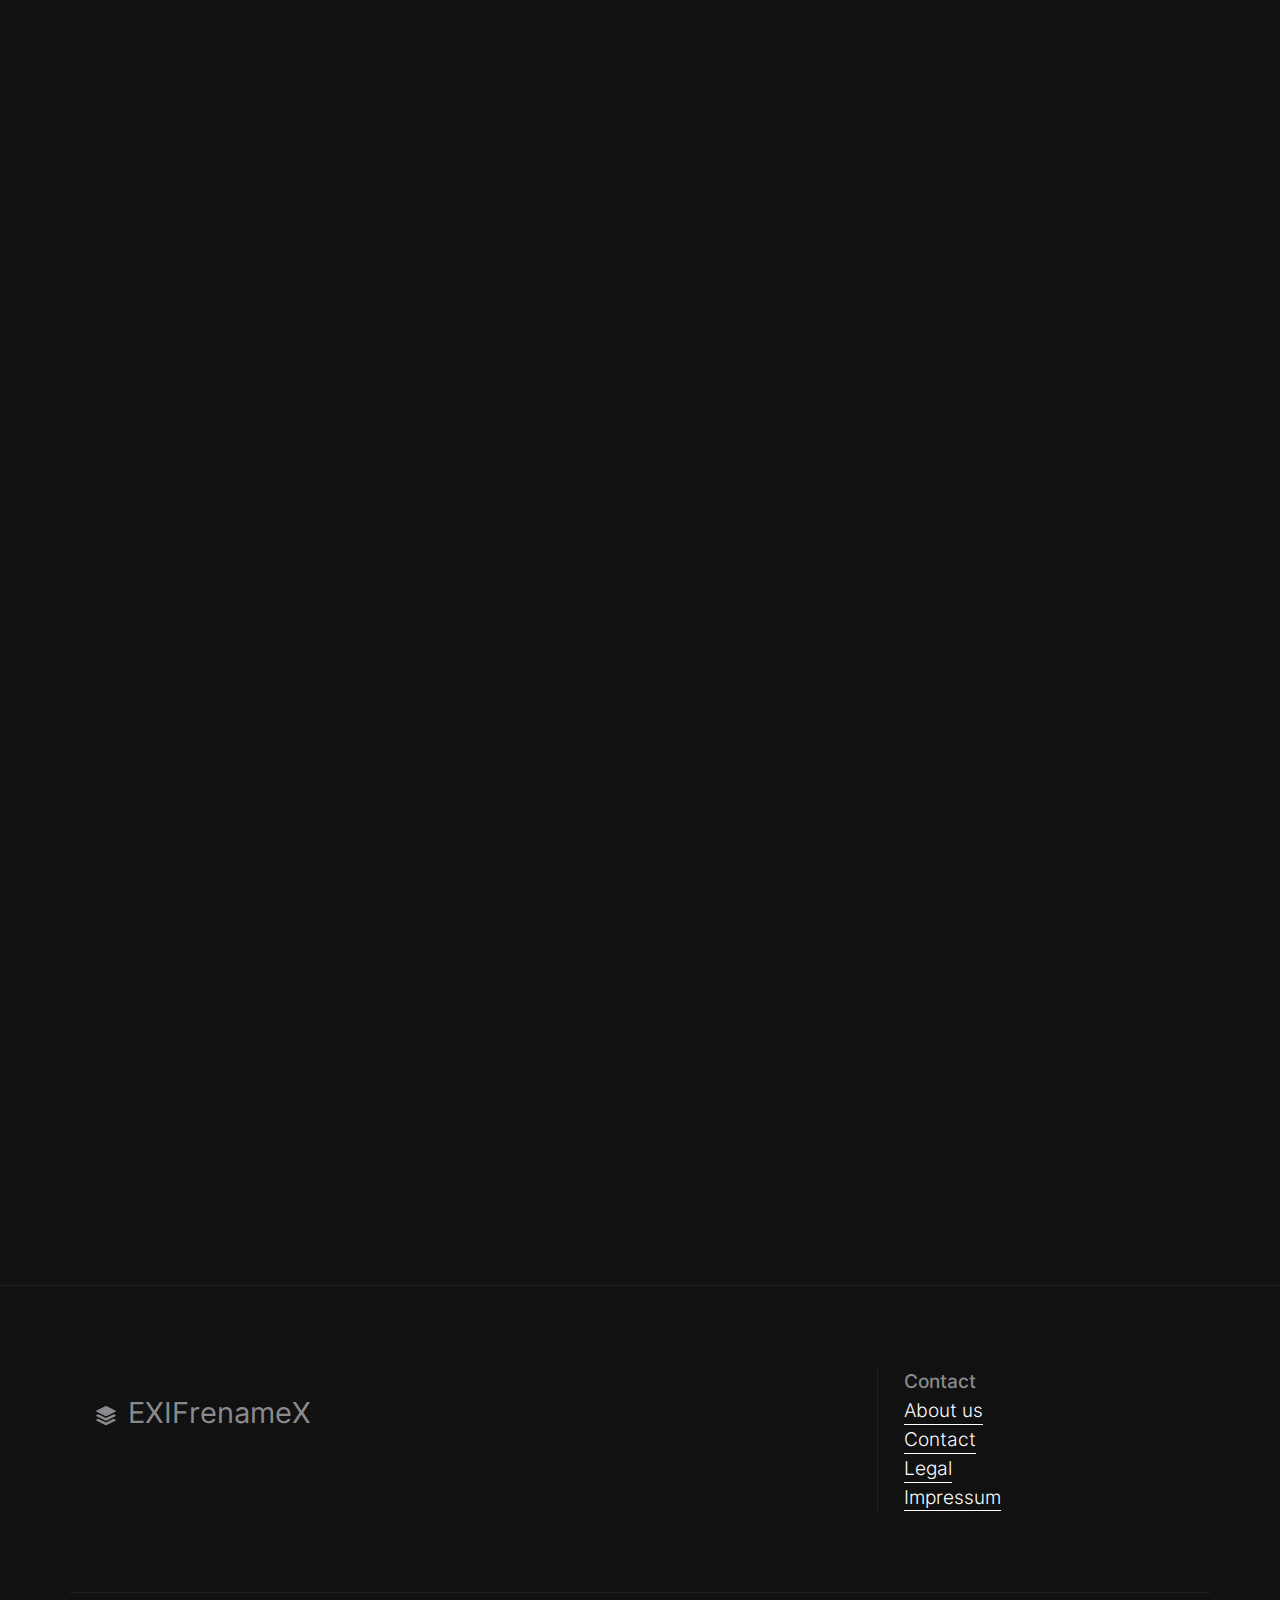
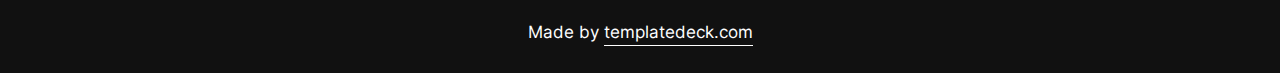
==== commit a251ac62: "Update content.html" ====
--- a/content.html
+++ b/content.html
@@ -60,8 +60,6 @@
 }
 
 </style>
-
-
   </head>
 
   <body class="bg-black text-white mt-0" data-bs-spy="scroll" data-bs-target="#navScroll">
@@ -78,20 +76,21 @@
 
       <ul class="navbar-nav mx-auto mb-2 mb-lg-0 list-group list-group-horizontal">
       <li class="nav-item">
-  <a class="nav-link fs-5" href="index.html" aria-label="Homepage">
+  <a class="nav-link fs-5" href="index.html" aria-label="EXIFrenameX Homepage">
     Home
   </a>
 </li>
 <li class="nav-item">
-  <a class="nav-link fs-5" href="content.html" aria-label="A sample content page">
+  <a class="nav-link fs-5" href="content.html" aria-label="EXIFrenameX About">
     Content
   </a>
 </li>
-
+<li class="nav-item">
+  <a class="nav-link fs-5" href="https://github.com/Ch4r0ne/EXIFrenameX" aria-label="Github EXIFrenameX">
+    Github
+  </a>
+</li>
     </ul>
-      <a href="https://github.com/Ch4r0ne/EXIFrenameX/archive/refs/tags/v3.0.0.zip" aria-label="Download this template" class="btn btn-outline-light">
-        <small>Download EXIFrenameX</small>
-      </a>
 </div>
 </nav>
 
--- a/css/theme.min.css
+++ b/css/theme.min.css
@@ -3,4 +3,4 @@
    * Copyright 2011-2022 The Bootstrap Authors
    * Copyright 2011-2022 Twitter, Inc.
    * Licensed under MIT (https://github.com/twbs/bootstrap/blob/main/LICENSE)
-   */:root{--bs-blue:#1717e5;--bs-indigo:#6610f2;--bs-purple:#6f42c1;--bs-pink:#d63384;--bs-red:#dc3545;--bs-orange:#fd7e14;--bs-yellow:#ffc107;--bs-green:#198754;--bs-teal:#20c997;--bs-cyan:#0dcaf0;--bs-white:#fff;--bs-gray:#8a8a8e;--bs-gray-dark:#343a40;--bs-gray-100:#f8f9fa;--bs-gray-200:#e9ecef;--bs-gray-300:#dee2e6;--bs-gray-400:#ced4da;--bs-gray-500:#adb5bd;--bs-gray-600:#8a8a8e;--bs-gray-700:#495057;--bs-gray-800:#343a40;--bs-gray-900:#202020;--bs-primary:#1717e5;--bs-secondary:#8a8a8e;--bs-success:#198754;--bs-info:#0dcaf0;--bs-warning:#ffc107;--bs-danger:#dc3545;--bs-light:#f8f9fa;--bs-dark:#202020;--bs-primary-rgb:23,23,229;--bs-secondary-rgb:138,138,142;--bs-success-rgb:25,135,84;--bs-info-rgb:13,202,240;--bs-warning-rgb:255,193,7;--bs-danger-rgb:220,53,69;--bs-light-rgb:248,249,250;--bs-dark-rgb:32,32,32;--bs-white-rgb:255,255,255;--bs-black-rgb:17,17,17;--bs-body-color-rgb:32,32,32;--bs-body-bg-rgb:255,255,255;--bs-font-sans-serif:"Inter",system-ui,-apple-system,"Segoe UI",Roboto,"Helvetica Neue",Arial,"Noto Sans",sans-serif,"Apple Color Emoji","Segoe UI Emoji","Segoe UI Symbol","Noto Color Emoji";--bs-font-monospace:SFMono-Regular,Menlo,Monaco,Consolas,"Liberation Mono","Courier New",monospace;--bs-gradient:linear-gradient(180deg, rgba(255, 255, 255, 0.15), rgba(255, 255, 255, 0));--bs-body-font-family:var(--bs-font-sans-serif);--bs-body-font-size:1.2rem;--bs-body-font-weight:400;--bs-body-line-height:1.5;--bs-body-color:#202020;--bs-body-bg:#fff;--bs-border-width:1px;--bs-border-style:solid;--bs-border-color:#dee2e6;--bs-border-color-translucent:rgba(17, 17, 17, 0.175);--bs-border-radius:0.375rem;--bs-border-radius-sm:0.25rem;--bs-border-radius-lg:0.5rem;--bs-border-radius-xl:1rem;--bs-border-radius-2xl:2rem;--bs-border-radius-pill:50rem;--bs-link-color:#1717e5;--bs-link-hover-color:#1212b7;--bs-code-color:#d63384;--bs-highlight-bg:#fff3cd}*,::after,::before{box-sizing:border-box}@media (prefers-reduced-motion:no-preference){:root{scroll-behavior:smooth}}body{margin:0;font-family:var(--bs-body-font-family);font-size:var(--bs-body-font-size);font-weight:var(--bs-body-font-weight);line-height:var(--bs-body-line-height);color:var(--bs-body-color);text-align:var(--bs-body-text-align);background-color:var(--bs-body-bg);-webkit-text-size-adjust:100%;-webkit-tap-highlight-color:rgba(17,17,17,0)}.h1,.h2,.h3,.h4,.h5,.h6,h1,h2,h3,h4,h5,h6{margin-top:0;margin-bottom:.5rem;font-weight:500;line-height:1.2}.h1,h1{font-size:calc(1.425rem + 2.1vw)}@media (min-width:1200px){.h1,h1{font-size:3rem}}.h2,h2{font-size:calc(1.365rem + 1.38vw)}@media (min-width:1200px){.h2,h2{font-size:2.4rem}}.h3,h3{font-size:calc(1.335rem + 1.02vw)}@media (min-width:1200px){.h3,h3{font-size:2.1rem}}.h4,h4{font-size:calc(1.305rem + .66vw)}@media (min-width:1200px){.h4,h4{font-size:1.8rem}}.h5,h5{font-size:calc(1.275rem + .3vw)}@media (min-width:1200px){.h5,h5{font-size:1.5rem}}.h6,h6{font-size:1.2rem}p{margin-top:0;margin-bottom:1rem}address{margin-bottom:1rem;font-style:normal;line-height:inherit}ul{padding-left:2rem}ul{margin-top:0;margin-bottom:1rem}ul ul{margin-bottom:0}strong{font-weight:bolder}.small,small{font-size:.875em}a{color:var(--bs-link-color);text-decoration:underline}a:hover{color:var(--bs-link-hover-color)}a:not([href]):not([class]),a:not([href]):not([class]):hover{color:inherit;text-decoration:none}img,svg{vertical-align:middle}label{display:inline-block}button{border-radius:0}button:focus:not(:focus-visible){outline:0}button,input{margin:0;font-family:inherit;font-size:inherit;line-height:inherit}button{text-transform:none}[type=button],[type=submit],button{-webkit-appearance:button}[type=button]:not(:disabled),[type=submit]:not(:disabled),button:not(:disabled){cursor:pointer}::-moz-focus-inner{padding:0;border-style:none}::-webkit-datetime-edit-day-field,::-webkit-datetime-edit-fields-wrapper,::-webkit-datetime-edit-hour-field,::-webkit-datetime-edit-minute,::-webkit-datetime-edit-month-field,::-webkit-datetime-edit-text,::-webkit-datetime-edit-year-field{padding:0}::-webkit-inner-spin-button{height:auto}::-webkit-search-decoration{-webkit-appearance:none}::-webkit-color-swatch-wrapper{padding:0}::file-selector-button{font:inherit;-webkit-appearance:button}.lead{font-size:calc(1.2846rem + .4152vw);font-weight:300}@media (min-width:1200px){.lead{font-size:1.596rem}}.display-1{font-size:calc(1.625rem + 4.5vw);font-weight:300;line-height:1.2}@media (min-width:1200px){.display-1{font-size:5rem}}.display-4{font-size:calc(1.475rem + 2.7vw);font-weight:300;line-height:1.2}@media (min-width:1200px){.display-4{font-size:3.5rem}}.img-fluid{max-width:100%;height:auto}.container,.container-fluid{--bs-gutter-x:4vw;--bs-gutter-y:0;width:100%;padding-right:calc(var(--bs-gutter-x) * .5);padding-left:calc(var(--bs-gutter-x) * .5);margin-right:auto;margin-left:auto}@media (min-width:576px){.container{max-width:540px}}@media (min-width:768px){.container{max-width:720px}}@media (min-width:992px){.container{max-width:960px}}@media (min-width:1200px){.container{max-width:1140px}}@media (min-width:1680px){.container{max-width:1600px}}.row{--bs-gutter-x:4vw;--bs-gutter-y:0;display:flex;flex-wrap:wrap;margin-top:calc(-1 * var(--bs-gutter-y));margin-right:calc(-.5 * var(--bs-gutter-x));margin-left:calc(-.5 * var(--bs-gutter-x))}.row>*{flex-shrink:0;width:100%;max-width:100%;padding-right:calc(var(--bs-gutter-x) * .5);padding-left:calc(var(--bs-gutter-x) * .5);margin-top:var(--bs-gutter-y)}.col{flex:1 0 0%}.col-5{flex:0 0 auto;width:41.66667%}.col-6{flex:0 0 auto;width:50%}.col-12{flex:0 0 auto;width:100%}.offset-1{margin-left:8.33333%}.g-5,.gx-5{--bs-gutter-x:3rem}.g-5{--bs-gutter-y:3rem}@media (min-width:768px){.col-md-auto{flex:0 0 auto;width:auto}.col-md-5{flex:0 0 auto;width:41.66667%}.col-md-6{flex:0 0 auto;width:50%}.col-md-7{flex:0 0 auto;width:58.33333%}}@media (min-width:992px){.col-lg-3{flex:0 0 auto;width:25%}.col-lg-4{flex:0 0 auto;width:33.33333%}.col-lg-5{flex:0 0 auto;width:41.66667%}.col-lg-6{flex:0 0 auto;width:50%}.col-lg-7{flex:0 0 auto;width:58.33333%}.col-lg-10{flex:0 0 auto;width:83.33333%}.offset-lg-1{margin-left:8.33333%}}@media (min-width:1200px){.col-xl-5{flex:0 0 auto;width:41.66667%}.col-xl-7{flex:0 0 auto;width:58.33333%}.col-xl-8{flex:0 0 auto;width:66.66667%}.col-xl-9{flex:0 0 auto;width:75%}.col-xl-10{flex:0 0 auto;width:83.33333%}}.form-label{margin-bottom:.5rem}.form-text{margin-top:.25rem;font-size:.875em;color:#8a8a8e}.form-control{display:block;width:100%;padding:.375rem .75rem;font-size:1.2rem;font-weight:400;line-height:1.5;color:#202020;background-color:#fff;background-clip:padding-box;border:1px solid #ced4da;appearance:none;border-radius:.375rem;transition:border-color .15s ease-in-out,box-shadow .15s ease-in-out}@media (prefers-reduced-motion:reduce){.form-control{transition:none}}.form-control:focus{color:#202020;background-color:#fff;border-color:#8b8bf2;outline:0;box-shadow:0 0 0 .25rem rgba(23,23,229,.25)}.form-control::-webkit-date-and-time-value{height:1.5em}.form-control::placeholder{color:#8a8a8e;opacity:1}.form-control:disabled{background-color:#e9ecef;opacity:1}.form-control::file-selector-button{padding:.375rem .75rem;margin:-.375rem -.75rem;margin-inline-end:.75rem;color:#202020;background-color:#e9ecef;pointer-events:none;border-color:inherit;border-style:solid;border-width:0;border-inline-end-width:1px;border-radius:0;transition:color .15s ease-in-out,background-color .15s ease-in-out,border-color .15s ease-in-out,box-shadow .15s ease-in-out}@media (prefers-reduced-motion:reduce){.form-control::file-selector-button{transition:none}}.form-control:hover:not(:disabled):not([readonly])::file-selector-button{background-color:#dde0e3}.form-control-lg{min-height:calc(1.5em + 1rem + 2px);padding:.5rem 1rem;font-size:calc(1.275rem + .3vw);border-radius:.5rem}@media (min-width:1200px){.form-control-lg{font-size:1.5rem}}.form-control-lg::file-selector-button{padding:.5rem 1rem;margin:-.5rem -1rem;margin-inline-end:1rem}.form-check{display:block;min-height:1.8rem;padding-left:1.5em;margin-bottom:.125rem}.form-check .form-check-input{float:left;margin-left:-1.5em}.form-check-input{width:1em;height:1em;margin-top:.25em;vertical-align:top;background-color:#fff;background-repeat:no-repeat;background-position:center;background-size:contain;border:1px solid rgba(17,17,17,.25);appearance:none;print-color-adjust:exact}.form-check-input[type=checkbox]{border-radius:.25em}.form-check-input:active{filter:brightness(90%)}.form-check-input:focus{border-color:#8b8bf2;outline:0;box-shadow:0 0 0 .25rem rgba(23,23,229,.25)}.form-check-input:checked{background-color:#1717e5;border-color:#1717e5}.form-check-input:checked[type=checkbox]{background-image:url("data:image/svg+xml,%3csvg xmlns='http://www.w3.org/2000/svg' viewBox='0 0 20 20'%3e%3cpath fill='none' stroke='%23fff' stroke-linecap='round' stroke-linejoin='round' stroke-width='3' d='m6 10 3 3 6-6'/%3e%3c/svg%3e")}.form-check-input[type=checkbox]:indeterminate{background-color:#1717e5;border-color:#1717e5;background-image:url("data:image/svg+xml,%3csvg xmlns='http://www.w3.org/2000/svg' viewBox='0 0 20 20'%3e%3cpath fill='none' stroke='%23fff' stroke-linecap='round' stroke-linejoin='round' stroke-width='3' d='M6 10h8'/%3e%3c/svg%3e")}.form-check-input:disabled{pointer-events:none;filter:none;opacity:.5}.form-check-input:disabled~.form-check-label{cursor:default;opacity:.5}.btn{--bs-btn-padding-x:0.75rem;--bs-btn-padding-y:0.375rem;--bs-btn-font-size:1.2rem;--bs-btn-font-weight:400;--bs-btn-line-height:1.5;--bs-btn-color:#202020;--bs-btn-bg:transparent;--bs-btn-border-width:1px;--bs-btn-border-color:transparent;--bs-btn-border-radius:99rem;--bs-btn-hover-border-color:transparent;--bs-btn-box-shadow:inset 0 1px 0 rgba(255, 255, 255, 0.15),0 1px 1px rgba(17, 17, 17, 0.075);--bs-btn-disabled-opacity:0.65;--bs-btn-focus-box-shadow:0 0 0 0.25rem rgba(var(--bs-btn-focus-shadow-rgb), .5);display:inline-block;padding:var(--bs-btn-padding-y) var(--bs-btn-padding-x);font-family:var(--bs-btn-font-family);font-size:var(--bs-btn-font-size);font-weight:var(--bs-btn-font-weight);line-height:var(--bs-btn-line-height);color:var(--bs-btn-color);text-align:center;text-decoration:none;vertical-align:middle;cursor:pointer;user-select:none;border:var(--bs-btn-border-width) solid var(--bs-btn-border-color);border-radius:var(--bs-btn-border-radius);background-color:var(--bs-btn-bg);transition:color .15s ease-in-out,background-color .15s ease-in-out,border-color .15s ease-in-out,box-shadow .15s ease-in-out}@media (prefers-reduced-motion:reduce){.btn{transition:none}}.btn:first-child:hover,:not(.btn-check)+.btn:hover{color:var(--bs-btn-hover-color);background-color:var(--bs-btn-hover-bg);border-color:var(--bs-btn-hover-border-color)}.btn:focus-visible{color:var(--bs-btn-hover-color);background-color:var(--bs-btn-hover-bg);border-color:var(--bs-btn-hover-border-color);outline:0;box-shadow:var(--bs-btn-focus-box-shadow)}.btn.active,.btn.show,.btn:first-child:active,:not(.btn-check)+.btn:active{color:var(--bs-btn-active-color);background-color:var(--bs-btn-active-bg);border-color:var(--bs-btn-active-border-color)}.btn.active:focus-visible,.btn.show:focus-visible,.btn:first-child:active:focus-visible,:not(.btn-check)+.btn:active:focus-visible{box-shadow:var(--bs-btn-focus-box-shadow)}.btn:disabled{color:var(--bs-btn-disabled-color);pointer-events:none;background-color:var(--bs-btn-disabled-bg);border-color:var(--bs-btn-disabled-border-color);opacity:var(--bs-btn-disabled-opacity)}.btn-light{--bs-btn-color:#111;--bs-btn-bg:#f8f9fa;--bs-btn-border-color:#f8f9fa;--bs-btn-hover-color:#111;--bs-btn-hover-bg:#d3d4d5;--bs-btn-hover-border-color:#c6c7c8;--bs-btn-focus-shadow-rgb:213,214,215;--bs-btn-active-color:#111;--bs-btn-active-bg:#c6c7c8;--bs-btn-active-border-color:#babbbc;--bs-btn-active-shadow:inset 0 3px 5px rgba(17, 17, 17, 0.125);--bs-btn-disabled-color:#111;--bs-btn-disabled-bg:#f8f9fa;--bs-btn-disabled-border-color:#f8f9fa}.btn-outline-light{--bs-btn-color:#f8f9fa;--bs-btn-border-color:#f8f9fa;--bs-btn-hover-color:#111;--bs-btn-hover-bg:#f8f9fa;--bs-btn-hover-border-color:#f8f9fa;--bs-btn-focus-shadow-rgb:248,249,250;--bs-btn-active-color:#111;--bs-btn-active-bg:#f8f9fa;--bs-btn-active-border-color:#f8f9fa;--bs-btn-active-shadow:inset 0 3px 5px rgba(17, 17, 17, 0.125);--bs-btn-disabled-color:#f8f9fa;--bs-btn-disabled-bg:transparent;--bs-btn-disabled-border-color:#f8f9fa;--bs-gradient:none}.fade{transition:opacity .15s linear}@media (prefers-reduced-motion:reduce){.fade{transition:none}}.fade:not(.show){opacity:0}.collapse:not(.show){display:none}.collapsing{height:0;overflow:hidden;transition:height .35s ease}@media (prefers-reduced-motion:reduce){.collapsing{transition:none}}.nav{--bs-nav-link-padding-x:1rem;--bs-nav-link-padding-y:0.5rem;--bs-nav-link-color:var(--bs-link-color);--bs-nav-link-hover-color:var(--bs-link-hover-color);--bs-nav-link-disabled-color:#8a8a8e;display:flex;flex-wrap:wrap;padding-left:0;margin-bottom:0;list-style:none}.nav-link{display:block;padding:var(--bs-nav-link-padding-y) var(--bs-nav-link-padding-x);font-size:var(--bs-nav-link-font-size);font-weight:var(--bs-nav-link-font-weight);color:var(--bs-nav-link-color);text-decoration:none;transition:color .15s ease-in-out,background-color .15s ease-in-out,border-color .15s ease-in-out}@media (prefers-reduced-motion:reduce){.nav-link{transition:none}}.nav-link:focus,.nav-link:hover{color:var(--bs-nav-link-hover-color)}.navbar{--bs-navbar-padding-x:0;--bs-navbar-padding-y:0.5rem;--bs-navbar-color:rgba(17, 17, 17, 0.7);--bs-navbar-hover-color:rgba(17, 17, 17, 0.8);--bs-navbar-disabled-color:rgba(17, 17, 17, 0.3);--bs-navbar-active-color:rgba(17, 17, 17, 0.9);--bs-navbar-brand-padding-y:0.275rem;--bs-navbar-brand-margin-end:1rem;--bs-navbar-brand-font-size:1.5rem;--bs-navbar-brand-color:rgba(17, 17, 17, 0.9);--bs-navbar-brand-hover-color:rgba(17, 17, 17, 0.9);--bs-navbar-nav-link-padding-x:0.5rem;--bs-navbar-toggler-padding-y:0.25rem;--bs-navbar-toggler-padding-x:0.75rem;--bs-navbar-toggler-font-size:1.5rem;--bs-navbar-toggler-icon-bg:url("data:image/svg+xml,%3csvg xmlns='http://www.w3.org/2000/svg' viewBox='0 0 30 30'%3e%3cpath stroke='rgba%2817, 17, 17, 0.7%29' stroke-linecap='round' stroke-miterlimit='10' stroke-width='2' d='M4 7h22M4 15h22M4 23h22'/%3e%3c/svg%3e");--bs-navbar-toggler-border-color:rgba(17, 17, 17, 0.1);--bs-navbar-toggler-border-radius:99rem;--bs-navbar-toggler-focus-width:0.25rem;--bs-navbar-toggler-transition:box-shadow 0.15s ease-in-out;position:relative;display:flex;flex-wrap:wrap;align-items:center;justify-content:space-between;padding:var(--bs-navbar-padding-y) var(--bs-navbar-padding-x)}.navbar>.container,.navbar>.container-fluid{display:flex;flex-wrap:inherit;align-items:center;justify-content:space-between}.navbar-brand{padding-top:var(--bs-navbar-brand-padding-y);padding-bottom:var(--bs-navbar-brand-padding-y);margin-right:var(--bs-navbar-brand-margin-end);font-size:var(--bs-navbar-brand-font-size);color:var(--bs-navbar-brand-color);text-decoration:none;white-space:nowrap}.navbar-brand:focus,.navbar-brand:hover{color:var(--bs-navbar-brand-hover-color)}.navbar-nav{--bs-nav-link-padding-x:0;--bs-nav-link-padding-y:0.5rem;--bs-nav-link-color:var(--bs-navbar-color);--bs-nav-link-hover-color:var(--bs-navbar-hover-color);--bs-nav-link-disabled-color:var(--bs-navbar-disabled-color);display:flex;flex-direction:column;padding-left:0;margin-bottom:0;list-style:none}.navbar-nav .nav-link.active,.navbar-nav .show>.nav-link{color:var(--bs-navbar-active-color)}.navbar-dark{--bs-navbar-color:rgba(255, 255, 255, 0.55);--bs-navbar-hover-color:rgba(255, 255, 255, 0.75);--bs-navbar-disabled-color:rgba(255, 255, 255, 0.25);--bs-navbar-active-color:#fff;--bs-navbar-brand-color:#fff;--bs-navbar-brand-hover-color:#fff;--bs-navbar-toggler-border-color:rgba(255, 255, 255, 0.1);--bs-navbar-toggler-icon-bg:url("data:image/svg+xml,%3csvg xmlns='http://www.w3.org/2000/svg' viewBox='0 0 30 30'%3e%3cpath stroke='rgba%28255, 255, 255, 0.55%29' stroke-linecap='round' stroke-miterlimit='10' stroke-width='2' d='M4 7h22M4 15h22M4 23h22'/%3e%3c/svg%3e")}.card{--bs-card-spacer-y:1rem;--bs-card-spacer-x:1rem;--bs-card-title-spacer-y:0.5rem;--bs-card-border-width:1px;--bs-card-border-color:var(--bs-border-color-translucent);--bs-card-border-radius:0.375rem;--bs-card-inner-border-radius:calc(0.375rem - 1px);--bs-card-cap-padding-y:0.5rem;--bs-card-cap-padding-x:1rem;--bs-card-cap-bg:rgba(17, 17, 17, 0.03);--bs-card-bg:#fff;--bs-card-img-overlay-padding:1rem;--bs-card-group-margin:2vw;position:relative;display:flex;flex-direction:column;min-width:0;height:var(--bs-card-height);word-wrap:break-word;background-color:var(--bs-card-bg);background-clip:border-box;border:var(--bs-card-border-width) solid var(--bs-card-border-color);border-radius:var(--bs-card-border-radius)}.card>.list-group{border-top:inherit;border-bottom:inherit}.card>.list-group:first-child{border-top-width:0;border-top-left-radius:var(--bs-card-inner-border-radius);border-top-right-radius:var(--bs-card-inner-border-radius)}.card>.list-group:last-child{border-bottom-width:0;border-bottom-right-radius:var(--bs-card-inner-border-radius);border-bottom-left-radius:var(--bs-card-inner-border-radius)}@keyframes progress-bar-stripes{0%{background-position-x:1rem}}.list-group{--bs-list-group-color:#202020;--bs-list-group-bg:#fff;--bs-list-group-border-color:rgba(17, 17, 17, 0.125);--bs-list-group-border-width:1px;--bs-list-group-border-radius:0.375rem;--bs-list-group-item-padding-x:1rem;--bs-list-group-item-padding-y:0.5rem;--bs-list-group-action-color:#495057;--bs-list-group-action-hover-color:#495057;--bs-list-group-action-hover-bg:#f8f9fa;--bs-list-group-action-active-color:#202020;--bs-list-group-action-active-bg:#e9ecef;--bs-list-group-disabled-color:#8a8a8e;--bs-list-group-disabled-bg:#fff;--bs-list-group-active-color:#fff;--bs-list-group-active-bg:#1717e5;--bs-list-group-active-border-color:#1717e5;display:flex;flex-direction:column;padding-left:0;margin-bottom:0;border-radius:var(--bs-list-group-border-radius)}.list-group-horizontal{flex-direction:row}@keyframes spinner-border{to{transform:rotate(360deg)}}@keyframes spinner-grow{0%{transform:scale(0)}50%{opacity:1;transform:none}}@keyframes placeholder-glow{50%{opacity:.2}}@keyframes placeholder-wave{100%{mask-position:-200% 0}}.fixed-top{position:fixed;top:0;right:0;left:0;z-index:1030}.opacity-75{opacity:.75!important}.overflow-hidden{overflow:hidden!important}.d-flex{display:flex!important}.shadow{box-shadow:0 1rem 3rem rgba(17,17,17,.5)!important}.shadow-sm{box-shadow:0 1rem 1.5rem rgba(17,17,17,.25)!important}.position-relative{position:relative!important}.position-absolute{position:absolute!important}.top-0{top:0!important}.bottom-0{bottom:0!important}.start-0{left:0!important}.border-top{border-top:var(--bs-border-width) var(--bs-border-style) var(--bs-border-color)!important}.border-end{border-right:var(--bs-border-width) var(--bs-border-style) var(--bs-border-color)!important}.border-bottom{border-bottom:var(--bs-border-width) var(--bs-border-style) var(--bs-border-color)!important}.border-secondary{--bs-border-opacity:1;border-color:rgba(var(--bs-secondary-rgb),var(--bs-border-opacity))!important}.border-dark{--bs-border-opacity:1;border-color:rgba(var(--bs-dark-rgb),var(--bs-border-opacity))!important}.border-5{--bs-border-width:5px}.w-100{width:100%!important}.h-50{height:50%!important}.h-100{height:100%!important}.flex-column{flex-direction:column!important}.justify-content-start{justify-content:flex-start!important}.justify-content-center{justify-content:center!important}.align-items-start{align-items:flex-start!important}.align-items-center{align-items:center!important}.align-items-stretch{align-items:stretch!important}.mx-auto{margin-right:auto!important;margin-left:auto!important}.my-5{margin-top:3rem!important;margin-bottom:3rem!important}.mt-0{margin-top:0!important}.mt-1{margin-top:.25rem!important}.mt-3{margin-top:1rem!important}.mt-5{margin-top:3rem!important}.me-2{margin-right:.5rem!important}.me-3{margin-right:1rem!important}.mb-2{margin-bottom:.5rem!important}.mb-3{margin-bottom:1rem!important}.mb-4{margin-bottom:1.5rem!important}.mb-5{margin-bottom:3rem!important}.mb-auto{margin-bottom:auto!important}.ms-5{margin-left:3rem!important}.mb-n5{margin-bottom:-3rem!important}.p-0{padding:0!important}.p-5{padding:3rem!important}.px-0{padding-right:0!important;padding-left:0!important}.py-3{padding-top:1rem!important;padding-bottom:1rem!important}.py-4{padding-top:1.5rem!important;padding-bottom:1.5rem!important}.py-5{padding-top:3rem!important;padding-bottom:3rem!important}.pt-0{padding-top:0!important}.pt-3{padding-top:1rem!important}.pt-5{padding-top:3rem!important}.pb-0{padding-bottom:0!important}.pb-4{padding-bottom:1.5rem!important}.fs-1{font-size:calc(1.425rem + 2.1vw)!important}.fs-4{font-size:calc(1.305rem + .66vw)!important}.fs-5{font-size:calc(1.275rem + .3vw)!important}.fs-6{font-size:1.2rem!important}.fw-light{font-weight:300!important}.fw-lighter{font-weight:lighter!important}.fw-bold{font-weight:700!important}.fw-bolder{font-weight:bolder!important}.lh-1{line-height:1!important}.text-center{text-align:center!important}.text-secondary{--bs-text-opacity:1;color:rgba(var(--bs-secondary-rgb),var(--bs-text-opacity))!important}.text-white{--bs-text-opacity:1;color:rgba(var(--bs-white-rgb),var(--bs-text-opacity))!important}.text-muted{--bs-text-opacity:1;color:#8a8a8e!important}.bg-dark{--bs-bg-opacity:1;background-color:rgba(var(--bs-dark-rgb),var(--bs-bg-opacity))!important}.bg-black{--bs-bg-opacity:1;background-color:rgba(var(--bs-black-rgb),var(--bs-bg-opacity))!important}.bg-transparent{--bs-bg-opacity:1;background-color:transparent!important}.rounded-5{border-radius:var(--bs-border-radius-2xl)!important}.rounded-circle{border-radius:50%!important}@media (min-width:768px){.me-md-5{margin-right:3rem!important}.ms-md-1{margin-left:.25rem!important}.pe-md-4{padding-right:1.5rem!important}}@media (min-width:992px){.mb-lg-0{margin-bottom:0!important}.text-lg-start{text-align:left!important}.text-lg-end{text-align:right!important}}@media (min-width:1200px){.fs-1{font-size:3rem!important}.fs-4{font-size:1.8rem!important}.fs-5{font-size:1.5rem!important}}html{scroll-behavior:smooth}.btn,.nav-link.collapsed,.navbar,.scrolled,.shadow,a,img{transition:all .5s ease-in-out 0s}.bg-cover{background-size:cover;background-position:center center}.navbar{padding-top:32px;padding-bottom:32px}.navbar.scrolled{padding-top:12px;padding-bottom:12px;background-color:#111}.link-fancy{color:#1717e5;text-decoration:none;display:inline-block;position:relative}.link-fancy-light{color:#fff}.link-fancy:hover{color:#8a8a8e}.link-fancy-light:hover{color:#8a8a8e}.link-fancy:before{content:'';display:block;height:1px;width:100%;transform-origin:left;position:absolute;left:0;bottom:0;background-image:linear-gradient(90deg,#1717e5 0,#1717e5 25%,transparent 0,transparent 50%,#1717e5 0,#1717e5 75%,transparent 0,transparent);background-repeat:no-repeat;background-position:0;background-size:400% 1px;transition:background-position .8s ease-in-out}.link-fancy-light:before{background-image:linear-gradient(90deg,#fff 0,#fff 25%,transparent 0,transparent 50%,#fff 0,#fff 75%,transparent 0,transparent)}.link-fancy:hover:before{background-position:100%}.display-huge{font-size:calc(2.5rem + 1.5vw);font-weight:600;letter-spacing:-.02rem}.navbar-dark a.nav-link{color:#fff;border-bottom:2px solid transparent;margin:0 1rem;font-size:1.33rem}.navbar-dark a.nav-link:hover{border-bottom:2px solid #fff}.gradient{background-image:linear-gradient(24deg,#1717e5,transparent 21%),linear-gradient(198deg,rgba(255,193,7,.2) 11%,transparent 0),linear-gradient(50deg,#6610f2 5%,#6f42c1 32%,#d63384 35%,#dc3545 65%,#fd7e14 83%,#ffc107 91%)}.display-4{font-weight:500}.no-bottom-radius{border-bottom-left-radius:0!important;border-bottom-right-radius:0!important}.btn-xl{--bs-btn-padding-y:calc(.75rem + .5vh);--bs-btn-padding-x:calc(2rem + 2vw);--bs-btn-font-size:1.2rem;--bs-btn-border-radius:99rem}.btn-white{background-color:#fff;color:#202020}.btn-white:hover{background-color:#f8f9fa;color:#202020}.bg-cover{background-size:cover}.bg-center{background-position:center center}.bg-gray-800{background-color:#343a40}.bg-gray-900{background-color:#202020}.bg-black{background-color:#111}.py-vh-2{padding-top:3vh;padding-bottom:3vh}.py-vh-3{padding-top:6vh;padding-bottom:6vh}.py-vh-4{padding-top:9vh;padding-bottom:9vh}.py-vh-5{padding-top:12vh;padding-bottom:12vh}.px-vw-5{padding-left:5vw;padding-right:5vw}[data-aos][data-aos][data-aos-duration="300"],body[data-aos-duration="300"] [data-aos]{transition-duration:.3s}[data-aos][data-aos][data-aos-duration="400"],body[data-aos-duration="400"] [data-aos]{transition-duration:.4s}[data-aos][data-aos][data-aos-duration="500"],body[data-aos-duration="500"] [data-aos]{transition-duration:.5s}[data-aos][data-aos][data-aos-duration="700"],body[data-aos-duration="700"] [data-aos]{transition-duration:.7s}[data-aos][data-aos][data-aos-duration="800"],body[data-aos-duration="800"] [data-aos]{transition-duration:.8s}[data-aos][data-aos][data-aos-duration="2000"],body[data-aos-duration="2000"] [data-aos]{transition-duration:2s}[data-aos][data-aos][data-aos-duration="3000"],body[data-aos-duration="3000"] [data-aos]{transition-duration:3s}[data-aos]{pointer-events:none}[data-aos].aos-animate{pointer-events:auto}@media screen{html:not(.no-js) [data-aos^=fade][data-aos^=fade]{opacity:0;transition-property:opacity,-webkit-transform;transition-property:opacity,transform;transition-property:opacity,transform,-webkit-transform}html:not(.no-js) [data-aos^=fade][data-aos^=fade].aos-animate{opacity:1;-webkit-transform:none;transform:none}html:not(.no-js) [data-aos=fade-up]{-webkit-transform:translate3d(0,100px,0);transform:translate3d(0,100px,0)}html:not(.no-js) [data-aos=fade-right]{-webkit-transform:translate3d(-100px,0,0);transform:translate3d(-100px,0,0)}html:not(.no-js) [data-aos=fade-left]{-webkit-transform:translate3d(100px,0,0);transform:translate3d(100px,0,0)}html:not(.no-js) [data-aos^=zoom][data-aos^=zoom]{opacity:0;transition-property:opacity,-webkit-transform;transition-property:opacity,transform;transition-property:opacity,transform,-webkit-transform}html:not(.no-js) [data-aos^=zoom][data-aos^=zoom].aos-animate{opacity:1;-webkit-transform:translateZ(0) scale(1);transform:translateZ(0) scale(1)}html:not(.no-js) [data-aos=zoom-in-up]{-webkit-transform:translate3d(0,100px,0) scale(.6);transform:translate3d(0,100px,0) scale(.6)}html:not(.no-js) [data-aos=zoom-in-right]{-webkit-transform:translate3d(-100px,0,0) scale(.6);transform:translate3d(-100px,0,0) scale(.6)}html:not(.no-js) [data-aos=zoom-in-left]{-webkit-transform:translate3d(100px,0,0) scale(.6);transform:translate3d(100px,0,0) scale(.6)}}+   */:root{--bs-blue:#1717e5;--bs-indigo:#6610f2;--bs-purple:#6f42c1;--bs-pink:#d63384;--bs-red:#dc3545;--bs-orange:#fd7e14;--bs-yellow:#ffc107;--bs-green:#198754;--bs-teal:#20c997;--bs-cyan:#0dcaf0;--bs-white:#fff;--bs-gray:#8a8a8e;--bs-gray-dark:#343a40;--bs-gray-100:#f8f9fa;--bs-gray-200:#e9ecef;--bs-gray-300:#dee2e6;--bs-gray-400:#ced4da;--bs-gray-500:#adb5bd;--bs-gray-600:#8a8a8e;--bs-gray-700:#495057;--bs-gray-800:#343a40;--bs-gray-900:#202020;--bs-primary:#1717e5;--bs-secondary:#8a8a8e;--bs-success:#198754;--bs-info:#0dcaf0;--bs-warning:#ffc107;--bs-danger:#dc3545;--bs-light:#f8f9fa;--bs-dark:#202020;--bs-primary-rgb:23,23,229;--bs-secondary-rgb:138,138,142;--bs-success-rgb:25,135,84;--bs-info-rgb:13,202,240;--bs-warning-rgb:255,193,7;--bs-danger-rgb:220,53,69;--bs-light-rgb:248,249,250;--bs-dark-rgb:32,32,32;--bs-white-rgb:255,255,255;--bs-black-rgb:17,17,17;--bs-body-color-rgb:32,32,32;--bs-body-bg-rgb:255,255,255;--bs-font-sans-serif:"Inter",system-ui,-apple-system,"Segoe UI",Roboto,"Helvetica Neue",Arial,"Noto Sans",sans-serif,"Apple Color Emoji","Segoe UI Emoji","Segoe UI Symbol","Noto Color Emoji";--bs-font-monospace:SFMono-Regular,Menlo,Monaco,Consolas,"Liberation Mono","Courier New",monospace;--bs-gradient:linear-gradient(180deg, rgba(255, 255, 255, 0.15), rgba(255, 255, 255, 0));--bs-body-font-family:var(--bs-font-sans-serif);--bs-body-font-size:1.2rem;--bs-body-font-weight:400;--bs-body-line-height:1.5;--bs-body-color:#202020;--bs-body-bg:#fff;--bs-border-width:1px;--bs-border-style:solid;--bs-border-color:#dee2e6;--bs-border-color-translucent:rgba(17, 17, 17, 0.175);--bs-border-radius:0.375rem;--bs-border-radius-sm:0.25rem;--bs-border-radius-lg:0.5rem;--bs-border-radius-xl:1rem;--bs-border-radius-2xl:2rem;--bs-border-radius-pill:50rem;--bs-link-color:#1717e5;--bs-link-hover-color:#1212b7;--bs-code-color:#d63384;--bs-highlight-bg:#fff3cd}*,::after,::before{box-sizing:border-box}@media (prefers-reduced-motion:no-preference){:root{scroll-behavior:smooth}}body{margin:0;font-family:var(--bs-body-font-family);font-size:var(--bs-body-font-size);font-weight:var(--bs-body-font-weight);line-height:var(--bs-body-line-height);color:var(--bs-body-color);text-align:var(--bs-body-text-align);background-color:var(--bs-body-bg);-webkit-text-size-adjust:100%;-webkit-tap-highlight-color:rgba(17,17,17,0)}.h1,.h2,.h3,.h4,.h5,.h6,h1,h2,h3,h4,h5,h6{margin-top:0;margin-bottom:.5rem;font-weight:500;line-height:1.2}.h1,h1{font-size:calc(1.425rem + 2.1vw)}@media (min-width:1200px){.h1,h1{font-size:3rem}}.h2,h2{font-size:calc(1.365rem + 1.38vw)}@media (min-width:1200px){.h2,h2{font-size:2.4rem}}.h3,h3{font-size:calc(1.335rem + 1.02vw)}@media (min-width:1200px){.h3,h3{font-size:2.1rem}}.h4,h4{font-size:calc(1.305rem + .66vw)}@media (min-width:1200px){.h4,h4{font-size:1.8rem}}.h5,h5{font-size:calc(1.275rem + .3vw)}@media (min-width:1200px){.h5,h5{font-size:1.5rem}}.h6,h6{font-size:1.2rem}p{margin-top:0;margin-bottom:1rem}address{margin-bottom:1rem;font-style:normal;line-height:inherit}ul{padding-left:2rem}ul{margin-top:0;margin-bottom:1rem}ul ul{margin-bottom:0}strong{font-weight:bolder}.small,small{font-size:.875em}a{color:var(--bs-link-color);text-decoration:underline}a:hover{color:var(--bs-link-hover-color)}a:not([href]):not([class]),a:not([href]):not([class]):hover{color:inherit;text-decoration:none}img,svg{vertical-align:middle}label{display:inline-block}button{border-radius:0}button:focus:not(:focus-visible){outline:0}button,input{margin:0;font-family:inherit;font-size:inherit;line-height:inherit}button{text-transform:none}[type=button],[type=submit],button{-webkit-appearance:button}[type=button]:not(:disabled),[type=submit]:not(:disabled),button:not(:disabled){cursor:pointer}::-moz-focus-inner{padding:0;border-style:none}::-webkit-datetime-edit-day-field,::-webkit-datetime-edit-fields-wrapper,::-webkit-datetime-edit-hour-field,::-webkit-datetime-edit-minute,::-webkit-datetime-edit-month-field,::-webkit-datetime-edit-text,::-webkit-datetime-edit-year-field{padding:0}::-webkit-inner-spin-button{height:auto}::-webkit-search-decoration{-webkit-appearance:none}::-webkit-color-swatch-wrapper{padding:0}::file-selector-button{font:inherit;-webkit-appearance:button}.lead{font-size:calc(1.2846rem + .4152vw);font-weight:300}@media (min-width:1200px){.lead{font-size:1.596rem}}.display-1{font-size:calc(1.625rem + 4.5vw);font-weight:300;line-height:1.2}@media (min-width:1200px){.display-1{font-size:5rem}}.display-4{font-size:calc(1.475rem + 2.7vw);font-weight:300;line-height:1.2}@media (min-width:1200px){.display-4{font-size:3.5rem}}.img-fluid{max-width:100%;height:auto}.container,.container-fluid{--bs-gutter-x:4vw;--bs-gutter-y:0;width:100%;padding-right:calc(var(--bs-gutter-x) * .5);padding-left:calc(var(--bs-gutter-x) * .5);margin-right:auto;margin-left:auto}@media (min-width:576px){.container{max-width:540px}}@media (min-width:768px){.container{max-width:720px}}@media (min-width:992px){.container{max-width:960px}}@media (min-width:1200px){.container{max-width:1140px}}@media (min-width:1680px){.container{max-width:1600px}}.row{--bs-gutter-x:4vw;--bs-gutter-y:0;display:flex;flex-wrap:wrap;margin-top:calc(-1 * var(--bs-gutter-y));margin-right:calc(-.5 * var(--bs-gutter-x));margin-left:calc(-.5 * var(--bs-gutter-x))}.row>*{flex-shrink:0;width:100%;max-width:100%;padding-right:calc(var(--bs-gutter-x) * .5);padding-left:calc(var(--bs-gutter-x) * .5);margin-top:var(--bs-gutter-y)}.col{flex:1 0 0%}.col-5{flex:0 0 auto;width:41.66667%}.col-6{flex:0 0 auto;width:50%}.col-12{flex:0 0 auto;width:100%}.offset-1{margin-left:8.33333%}.g-5,.gx-5{--bs-gutter-x:3rem}.g-5{--bs-gutter-y:3rem}@media (min-width:768px){.col-md-auto{flex:0 0 auto;width:auto}.col-md-5{flex:0 0 auto;width:41.66667%}.col-md-6{flex:0 0 auto;width:50%}.col-md-7{flex:0 0 auto;width:58.33333%}}@media (min-width:992px){.col-lg-3{flex:0 0 auto;width:25%}.col-lg-4{flex:0 0 auto;width:33.33333%}.col-lg-5{flex:0 0 auto;width:41.66667%}.col-lg-6{flex:0 0 auto;width:50%}.col-lg-7{flex:0 0 auto;width:58.33333%}.col-lg-10{flex:0 0 auto;width:83.33333%}.offset-lg-1{margin-left:8.33333%}}@media (min-width:1200px){.col-xl-5{flex:0 0 auto;width:41.66667%}.col-xl-7{flex:0 0 auto;width:58.33333%}.col-xl-8{flex:0 0 auto;width:66.66667%}.col-xl-9{flex:0 0 auto;width:75%}.col-xl-10{flex:0 0 auto;width:83.33333%}}.form-label{margin-bottom:.5rem}.form-text{margin-top:.25rem;font-size:.875em;color:#8a8a8e}.form-control{display:block;width:100%;padding:.375rem .75rem;font-size:1.2rem;font-weight:400;line-height:1.5;color:#202020;background-color:#fff;background-clip:padding-box;border:1px solid #ced4da;appearance:none;border-radius:.375rem;transition:border-color .15s ease-in-out,box-shadow .15s ease-in-out}@media (prefers-reduced-motion:reduce){.form-control{transition:none}}.form-control:focus{color:#202020;background-color:#fff;border-color:#8b8bf2;outline:0;box-shadow:0 0 0 .25rem rgba(23,23,229,.25)}.form-control::-webkit-date-and-time-value{height:1.5em}.form-control::placeholder{color:#8a8a8e;opacity:1}.form-control:disabled{background-color:#e9ecef;opacity:1}.form-control::file-selector-button{padding:.375rem .75rem;margin:-.375rem -.75rem;margin-inline-end:.75rem;color:#202020;background-color:#e9ecef;pointer-events:none;border-color:inherit;border-style:solid;border-width:0;border-inline-end-width:1px;border-radius:0;transition:color .15s ease-in-out,background-color .15s ease-in-out,border-color .15s ease-in-out,box-shadow .15s ease-in-out}@media (prefers-reduced-motion:reduce){.form-control::file-selector-button{transition:none}}.form-control:hover:not(:disabled):not([readonly])::file-selector-button{background-color:#dde0e3}.form-control-lg{min-height:calc(1.5em + 1rem + 2px);padding:.5rem 1rem;font-size:calc(1.275rem + .3vw);border-radius:.5rem}@media (min-width:1200px){.form-control-lg{font-size:1.5rem}}.form-control-lg::file-selector-button{padding:.5rem 1rem;margin:-.5rem -1rem;margin-inline-end:1rem}.form-check{display:block;min-height:1.8rem;padding-left:1.5em;margin-bottom:.125rem}.form-check .form-check-input{float:left;margin-left:-1.5em}.form-check-input{width:1em;height:1em;margin-top:.25em;vertical-align:top;background-color:#fff;background-repeat:no-repeat;background-position:center;background-size:contain;border:1px solid rgba(17,17,17,.25);appearance:none;print-color-adjust:exact}.form-check-input[type=checkbox]{border-radius:.25em}.form-check-input:active{filter:brightness(90%)}.form-check-input:focus{border-color:#8b8bf2;outline:0;box-shadow:0 0 0 .25rem rgba(23,23,229,.25)}.form-check-input:checked{background-color:#1717e5;border-color:#1717e5}.form-check-input:checked[type=checkbox]{background-image:url("data:image/svg+xml,%3csvg xmlns='http://www.w3.org/2000/svg' viewBox='0 0 20 20'%3e%3cpath fill='none' stroke='%23fff' stroke-linecap='round' stroke-linejoin='round' stroke-width='3' d='m6 10 3 3 6-6'/%3e%3c/svg%3e")}.form-check-input[type=checkbox]:indeterminate{background-color:#1717e5;border-color:#1717e5;background-image:url("data:image/svg+xml,%3csvg xmlns='http://www.w3.org/2000/svg' viewBox='0 0 20 20'%3e%3cpath fill='none' stroke='%23fff' stroke-linecap='round' stroke-linejoin='round' stroke-width='3' d='M6 10h8'/%3e%3c/svg%3e")}.form-check-input:disabled{pointer-events:none;filter:none;opacity:.5}.form-check-input:disabled~.form-check-label{cursor:default;opacity:.5}.btn{--bs-btn-padding-x:0.75rem;--bs-btn-padding-y:0.375rem;--bs-btn-font-size:1.2rem;--bs-btn-font-weight:400;--bs-btn-line-height:1.5;--bs-btn-color:#202020;--bs-btn-bg:transparent;--bs-btn-border-width:1px;--bs-btn-border-color:transparent;--bs-btn-border-radius:99rem;--bs-btn-hover-border-color:transparent;--bs-btn-box-shadow:inset 0 1px 0 rgba(255, 255, 255, 0.15),0 1px 1px rgba(17, 17, 17, 0.075);--bs-btn-disabled-opacity:0.65;--bs-btn-focus-box-shadow:0 0 0 0.25rem rgba(var(--bs-btn-focus-shadow-rgb), .5);display:inline-block;padding:var(--bs-btn-padding-y) var(--bs-btn-padding-x);font-family:var(--bs-btn-font-family);font-size:var(--bs-btn-font-size);font-weight:var(--bs-btn-font-weight);line-height:var(--bs-btn-line-height);color:var(--bs-btn-color);text-align:center;text-decoration:none;vertical-align:middle;cursor:pointer;user-select:none;border:var(--bs-btn-border-width) solid var(--bs-btn-border-color);border-radius:var(--bs-btn-border-radius);background-color:var(--bs-btn-bg);transition:color .15s ease-in-out,background-color .15s ease-in-out,border-color .15s ease-in-out,box-shadow .15s ease-in-out}@media (prefers-reduced-motion:reduce){.btn{transition:none}}.btn:first-child:hover,:not(.btn-check)+.btn:hover{color:var(--bs-btn-hover-color);background-color:var(--bs-btn-hover-bg);border-color:var(--bs-btn-hover-border-color)}.btn:focus-visible{color:var(--bs-btn-hover-color);background-color:var(--bs-btn-hover-bg);border-color:var(--bs-btn-hover-border-color);outline:0;box-shadow:var(--bs-btn-focus-box-shadow)}.btn.active,.btn.show,.btn:first-child:active,:not(.btn-check)+.btn:active{color:var(--bs-btn-active-color);background-color:var(--bs-btn-active-bg);border-color:var(--bs-btn-active-border-color)}.btn.active:focus-visible,.btn.show:focus-visible,.btn:first-child:active:focus-visible,:not(.btn-check)+.btn:active:focus-visible{box-shadow:var(--bs-btn-focus-box-shadow)}.btn:disabled{color:var(--bs-btn-disabled-color);pointer-events:none;background-color:var(--bs-btn-disabled-bg);border-color:var(--bs-btn-disabled-border-color);opacity:var(--bs-btn-disabled-opacity)}.btn-light{--bs-btn-color:#111;--bs-btn-bg:#f8f9fa;--bs-btn-border-color:#f8f9fa;--bs-btn-hover-color:#111;--bs-btn-hover-bg:#d3d4d5;--bs-btn-hover-border-color:#c6c7c8;--bs-btn-focus-shadow-rgb:213,214,215;--bs-btn-active-color:#111;--bs-btn-active-bg:#c6c7c8;--bs-btn-active-border-color:#babbbc;--bs-btn-active-shadow:inset 0 3px 5px rgba(17, 17, 17, 0.125);--bs-btn-disabled-color:#111;--bs-btn-disabled-bg:#f8f9fa;--bs-btn-disabled-border-color:#f8f9fa}.btn-outline-light{--bs-btn-color:#f8f9fa;--bs-btn-border-color:#f8f9fa;--bs-btn-hover-color:#111;--bs-btn-hover-bg:#f8f9fa;--bs-btn-hover-border-color:#f8f9fa;--bs-btn-focus-shadow-rgb:248,249,250;--bs-btn-active-color:#111;--bs-btn-active-bg:#f8f9fa;--bs-btn-active-border-color:#f8f9fa;--bs-btn-active-shadow:inset 0 3px 5px rgba(17, 17, 17, 0.125);--bs-btn-disabled-color:#f8f9fa;--bs-btn-disabled-bg:transparent;--bs-btn-disabled-border-color:#f8f9fa;--bs-gradient:none}.fade{transition:opacity .15s linear}@media (prefers-reduced-motion:reduce){.fade{transition:none}}.fade:not(.show){opacity:0}.collapse:not(.show){display:none}.collapsing{height:0;overflow:hidden;transition:height .35s ease}@media (prefers-reduced-motion:reduce){.collapsing{transition:none}}.nav{--bs-nav-link-padding-x:1rem;--bs-nav-link-padding-y:0.5rem;--bs-nav-link-color:var(--bs-link-color);--bs-nav-link-hover-color:var(--bs-link-hover-color);--bs-nav-link-disabled-color:#8a8a8e;display:flex;flex-wrap:wrap;padding-left:0;margin-bottom:0;list-style:none}.nav-link{display:block;padding:var(--bs-nav-link-padding-y) var(--bs-nav-link-padding-x);font-size:var(--bs-nav-link-font-size);font-weight:var(--bs-nav-link-font-weight);color:var(--bs-nav-link-color);text-decoration:none;transition:color .15s ease-in-out,background-color .15s ease-in-out,border-color .15s ease-in-out}@media (prefers-reduced-motion:reduce){.nav-link{transition:none}}.nav-link:focus,.nav-link:hover{color:var(--bs-nav-link-hover-color)}.navbar{--bs-navbar-padding-x:0;--bs-navbar-padding-y:0.5rem;--bs-navbar-color:rgba(17, 17, 17, 0.7);--bs-navbar-hover-color:rgba(17, 17, 17, 0.8);--bs-navbar-disabled-color:rgba(17, 17, 17, 0.3);--bs-navbar-active-color:rgba(17, 17, 17, 0.9);--bs-navbar-brand-padding-y:0.275rem;--bs-navbar-brand-margin-end:-17rem;--bs-navbar-brand-font-size:1.5rem;--bs-navbar-brand-color:rgba(17, 17, 17, 0.9);--bs-navbar-brand-hover-color:rgba(17, 17, 17, 0.9);--bs-navbar-nav-link-padding-x:0.5rem;--bs-navbar-toggler-padding-y:0.25rem;--bs-navbar-toggler-padding-x:0.75rem;--bs-navbar-toggler-font-size:1.5rem;--bs-navbar-toggler-icon-bg:url("data:image/svg+xml,%3csvg xmlns='http://www.w3.org/2000/svg' viewBox='0 0 30 30'%3e%3cpath stroke='rgba%2817, 17, 17, 0.7%29' stroke-linecap='round' stroke-miterlimit='10' stroke-width='2' d='M4 7h22M4 15h22M4 23h22'/%3e%3c/svg%3e");--bs-navbar-toggler-border-color:rgba(17, 17, 17, 0.1);--bs-navbar-toggler-border-radius:99rem;--bs-navbar-toggler-focus-width:0.25rem;--bs-navbar-toggler-transition:box-shadow 0.15s ease-in-out;position:relative;display:flex;flex-wrap:wrap;align-items:center;justify-content:space-between;padding:var(--bs-navbar-padding-y) var(--bs-navbar-padding-x)}.navbar>.container,.navbar>.container-fluid{display:flex;flex-wrap:inherit;align-items:center;justify-content:space-between}.navbar-brand{padding-top:var(--bs-navbar-brand-padding-y);padding-bottom:var(--bs-navbar-brand-padding-y);margin-right:var(--bs-navbar-brand-margin-end);font-size:var(--bs-navbar-brand-font-size);color:var(--bs-navbar-brand-color);text-decoration:none;white-space:nowrap}.navbar-brand:focus,.navbar-brand:hover{color:var(--bs-navbar-brand-hover-color)}.navbar-nav{--bs-nav-link-padding-x:0;--bs-nav-link-padding-y:0.5rem;--bs-nav-link-color:var(--bs-navbar-color);--bs-nav-link-hover-color:var(--bs-navbar-hover-color);--bs-nav-link-disabled-color:var(--bs-navbar-disabled-color);display:flex;flex-direction:column;padding-left:0;margin-bottom:0;list-style:none}.navbar-nav .nav-link.active,.navbar-nav .show>.nav-link{color:var(--bs-navbar-active-color)}.navbar-dark{--bs-navbar-color:rgba(255, 255, 255, 0.55);--bs-navbar-hover-color:rgba(255, 255, 255, 0.75);--bs-navbar-disabled-color:rgba(255, 255, 255, 0.25);--bs-navbar-active-color:#fff;--bs-navbar-brand-color:#fff;--bs-navbar-brand-hover-color:#fff;--bs-navbar-toggler-border-color:rgba(255, 255, 255, 0.1);--bs-navbar-toggler-icon-bg:url("data:image/svg+xml,%3csvg xmlns='http://www.w3.org/2000/svg' viewBox='0 0 30 30'%3e%3cpath stroke='rgba%28255, 255, 255, 0.55%29' stroke-linecap='round' stroke-miterlimit='10' stroke-width='2' d='M4 7h22M4 15h22M4 23h22'/%3e%3c/svg%3e")}.card{--bs-card-spacer-y:1rem;--bs-card-spacer-x:1rem;--bs-card-title-spacer-y:0.5rem;--bs-card-border-width:1px;--bs-card-border-color:var(--bs-border-color-translucent);--bs-card-border-radius:0.375rem;--bs-card-inner-border-radius:calc(0.375rem - 1px);--bs-card-cap-padding-y:0.5rem;--bs-card-cap-padding-x:1rem;--bs-card-cap-bg:rgba(17, 17, 17, 0.03);--bs-card-bg:#fff;--bs-card-img-overlay-padding:1rem;--bs-card-group-margin:2vw;position:relative;display:flex;flex-direction:column;min-width:0;height:var(--bs-card-height);word-wrap:break-word;background-color:var(--bs-card-bg);background-clip:border-box;border:var(--bs-card-border-width) solid var(--bs-card-border-color);border-radius:var(--bs-card-border-radius)}.card>.list-group{border-top:inherit;border-bottom:inherit}.card>.list-group:first-child{border-top-width:0;border-top-left-radius:var(--bs-card-inner-border-radius);border-top-right-radius:var(--bs-card-inner-border-radius)}.card>.list-group:last-child{border-bottom-width:0;border-bottom-right-radius:var(--bs-card-inner-border-radius);border-bottom-left-radius:var(--bs-card-inner-border-radius)}@keyframes progress-bar-stripes{0%{background-position-x:1rem}}.list-group{--bs-list-group-color:#202020;--bs-list-group-bg:#fff;--bs-list-group-border-color:rgba(17, 17, 17, 0.125);--bs-list-group-border-width:1px;--bs-list-group-border-radius:0.375rem;--bs-list-group-item-padding-x:1rem;--bs-list-group-item-padding-y:0.5rem;--bs-list-group-action-color:#495057;--bs-list-group-action-hover-color:#495057;--bs-list-group-action-hover-bg:#f8f9fa;--bs-list-group-action-active-color:#202020;--bs-list-group-action-active-bg:#e9ecef;--bs-list-group-disabled-color:#8a8a8e;--bs-list-group-disabled-bg:#fff;--bs-list-group-active-color:#fff;--bs-list-group-active-bg:#1717e5;--bs-list-group-active-border-color:#1717e5;display:flex;flex-direction:column;padding-left:0;margin-bottom:0;border-radius:var(--bs-list-group-border-radius)}.list-group-horizontal{flex-direction:row}@keyframes spinner-border{to{transform:rotate(360deg)}}@keyframes spinner-grow{0%{transform:scale(0)}50%{opacity:1;transform:none}}@keyframes placeholder-glow{50%{opacity:.2}}@keyframes placeholder-wave{100%{mask-position:-200% 0}}.fixed-top{position:fixed;top:0;right:0;left:0;z-index:1030}.opacity-75{opacity:.75!important}.overflow-hidden{overflow:hidden!important}.d-flex{display:flex!important}.shadow{box-shadow:0 1rem 3rem rgba(17,17,17,.5)!important}.shadow-sm{box-shadow:0 1rem 1.5rem rgba(17,17,17,.25)!important}.position-relative{position:relative!important}.position-absolute{position:absolute!important}.top-0{top:0!important}.bottom-0{bottom:0!important}.start-0{left:0!important}.border-top{border-top:var(--bs-border-width) var(--bs-border-style) var(--bs-border-color)!important}.border-end{border-right:var(--bs-border-width) var(--bs-border-style) var(--bs-border-color)!important}.border-bottom{border-bottom:var(--bs-border-width) var(--bs-border-style) var(--bs-border-color)!important}.border-secondary{--bs-border-opacity:1;border-color:rgba(var(--bs-secondary-rgb),var(--bs-border-opacity))!important}.border-dark{--bs-border-opacity:1;border-color:rgba(var(--bs-dark-rgb),var(--bs-border-opacity))!important}.border-5{--bs-border-width:5px}.w-100{width:100%!important}.h-50{height:50%!important}.h-100{height:100%!important}.flex-column{flex-direction:column!important}.justify-content-start{justify-content:flex-start!important}.justify-content-center{justify-content:center!important}.align-items-start{align-items:flex-start!important}.align-items-center{align-items:center!important}.align-items-stretch{align-items:stretch!important}.mx-auto{margin-right:auto!important;margin-left:auto!important}.my-5{margin-top:3rem!important;margin-bottom:3rem!important}.mt-0{margin-top:0!important}.mt-1{margin-top:.25rem!important}.mt-3{margin-top:1rem!important}.mt-5{margin-top:3rem!important}.me-2{margin-right:.5rem!important}.me-3{margin-right:1rem!important}.mb-2{margin-bottom:.5rem!important}.mb-3{margin-bottom:1rem!important}.mb-4{margin-bottom:1.5rem!important}.mb-5{margin-bottom:3rem!important}.mb-auto{margin-bottom:auto!important}.ms-5{margin-left:3rem!important}.mb-n5{margin-bottom:-3rem!important}.p-0{padding:0!important}.p-5{padding:3rem!important}.px-0{padding-right:0!important;padding-left:0!important}.py-3{padding-top:1rem!important;padding-bottom:1rem!important}.py-4{padding-top:1.5rem!important;padding-bottom:1.5rem!important}.py-5{padding-top:3rem!important;padding-bottom:3rem!important}.pt-0{padding-top:0!important}.pt-3{padding-top:1rem!important}.pt-5{padding-top:3rem!important}.pb-0{padding-bottom:0!important}.pb-4{padding-bottom:1.5rem!important}.fs-1{font-size:calc(1.425rem + 2.1vw)!important}.fs-4{font-size:calc(1.305rem + .66vw)!important}.fs-5{font-size:calc(1.275rem + .3vw)!important}.fs-6{font-size:1.2rem!important}.fw-light{font-weight:300!important}.fw-lighter{font-weight:lighter!important}.fw-bold{font-weight:700!important}.fw-bolder{font-weight:bolder!important}.lh-1{line-height:1!important}.text-center{text-align:center!important}.text-secondary{--bs-text-opacity:1;color:rgba(var(--bs-secondary-rgb),var(--bs-text-opacity))!important}.text-white{--bs-text-opacity:1;color:rgba(var(--bs-white-rgb),var(--bs-text-opacity))!important}.text-muted{--bs-text-opacity:1;color:#8a8a8e!important}.bg-dark{--bs-bg-opacity:1;background-color:rgba(var(--bs-dark-rgb),var(--bs-bg-opacity))!important}.bg-black{--bs-bg-opacity:1;background-color:rgba(var(--bs-black-rgb),var(--bs-bg-opacity))!important}.bg-transparent{--bs-bg-opacity:1;background-color:transparent!important}.rounded-5{border-radius:var(--bs-border-radius-2xl)!important}.rounded-circle{border-radius:50%!important}@media (min-width:768px){.me-md-5{margin-right:3rem!important}.ms-md-1{margin-left:.25rem!important}.pe-md-4{padding-right:1.5rem!important}}@media (min-width:992px){.mb-lg-0{margin-bottom:0!important}.text-lg-start{text-align:left!important}.text-lg-end{text-align:right!important}}@media (min-width:1200px){.fs-1{font-size:3rem!important}.fs-4{font-size:1.8rem!important}.fs-5{font-size:1.5rem!important}}html{scroll-behavior:smooth}.btn,.nav-link.collapsed,.navbar,.scrolled,.shadow,a,img{transition:all .5s ease-in-out 0s}.bg-cover{background-size:cover;background-position:center center}.navbar{padding-top:32px;padding-bottom:32px}.navbar.scrolled{padding-top:12px;padding-bottom:12px;background-color:#111}.link-fancy{color:#1717e5;text-decoration:none;display:inline-block;position:relative}.link-fancy-light{color:#fff}.link-fancy:hover{color:#8a8a8e}.link-fancy-light:hover{color:#8a8a8e}.link-fancy:before{content:'';display:block;height:1px;width:100%;transform-origin:left;position:absolute;left:0;bottom:0;background-image:linear-gradient(90deg,#1717e5 0,#1717e5 25%,transparent 0,transparent 50%,#1717e5 0,#1717e5 75%,transparent 0,transparent);background-repeat:no-repeat;background-position:0;background-size:400% 1px;transition:background-position .8s ease-in-out}.link-fancy-light:before{background-image:linear-gradient(90deg,#fff 0,#fff 25%,transparent 0,transparent 50%,#fff 0,#fff 75%,transparent 0,transparent)}.link-fancy:hover:before{background-position:100%}.display-huge{font-size:calc(2.5rem + 1.5vw);font-weight:600;letter-spacing:-.02rem}.navbar-dark a.nav-link{color:#fff;border-bottom:2px solid transparent;margin:0 1rem;font-size:1.33rem}.navbar-dark a.nav-link:hover{border-bottom:2px solid #fff}.gradient{background-image:linear-gradient(24deg,#1717e5,transparent 21%),linear-gradient(198deg,rgba(255,193,7,.2) 11%,transparent 0),linear-gradient(50deg,#6610f2 5%,#6f42c1 32%,#d63384 35%,#dc3545 65%,#fd7e14 83%,#ffc107 91%)}.display-4{font-weight:500}.no-bottom-radius{border-bottom-left-radius:0!important;border-bottom-right-radius:0!important}.btn-xl{--bs-btn-padding-y:calc(.75rem + .5vh);--bs-btn-padding-x:calc(2rem + 2vw);--bs-btn-font-size:1.2rem;--bs-btn-border-radius:99rem}.btn-white{background-color:#fff;color:#202020}.btn-white:hover{background-color:#f8f9fa;color:#202020}.bg-cover{background-size:cover}.bg-center{background-position:center center}.bg-gray-800{background-color:#343a40}.bg-gray-900{background-color:#202020}.bg-black{background-color:#111}.py-vh-2{padding-top:3vh;padding-bottom:3vh}.py-vh-3{padding-top:6vh;padding-bottom:6vh}.py-vh-4{padding-top:9vh;padding-bottom:9vh}.py-vh-5{padding-top:12vh;padding-bottom:12vh}.px-vw-5{padding-left:5vw;padding-right:5vw}[data-aos][data-aos][data-aos-duration="300"],body[data-aos-duration="300"] [data-aos]{transition-duration:.3s}[data-aos][data-aos][data-aos-duration="400"],body[data-aos-duration="400"] [data-aos]{transition-duration:.4s}[data-aos][data-aos][data-aos-duration="500"],body[data-aos-duration="500"] [data-aos]{transition-duration:.5s}[data-aos][data-aos][data-aos-duration="700"],body[data-aos-duration="700"] [data-aos]{transition-duration:.7s}[data-aos][data-aos][data-aos-duration="800"],body[data-aos-duration="800"] [data-aos]{transition-duration:.8s}[data-aos][data-aos][data-aos-duration="2000"],body[data-aos-duration="2000"] [data-aos]{transition-duration:2s}[data-aos][data-aos][data-aos-duration="3000"],body[data-aos-duration="3000"] [data-aos]{transition-duration:3s}[data-aos]{pointer-events:none}[data-aos].aos-animate{pointer-events:auto}@media screen{html:not(.no-js) [data-aos^=fade][data-aos^=fade]{opacity:0;transition-property:opacity,-webkit-transform;transition-property:opacity,transform;transition-property:opacity,transform,-webkit-transform}html:not(.no-js) [data-aos^=fade][data-aos^=fade].aos-animate{opacity:1;-webkit-transform:none;transform:none}html:not(.no-js) [data-aos=fade-up]{-webkit-transform:translate3d(0,100px,0);transform:translate3d(0,100px,0)}html:not(.no-js) [data-aos=fade-right]{-webkit-transform:translate3d(-100px,0,0);transform:translate3d(-100px,0,0)}html:not(.no-js) [data-aos=fade-left]{-webkit-transform:translate3d(100px,0,0);transform:translate3d(100px,0,0)}html:not(.no-js) [data-aos^=zoom][data-aos^=zoom]{opacity:0;transition-property:opacity,-webkit-transform;transition-property:opacity,transform;transition-property:opacity,transform,-webkit-transform}html:not(.no-js) [data-aos^=zoom][data-aos^=zoom].aos-animate{opacity:1;-webkit-transform:translateZ(0) scale(1);transform:translateZ(0) scale(1)}html:not(.no-js) [data-aos=zoom-in-up]{-webkit-transform:translate3d(0,100px,0) scale(.6);transform:translate3d(0,100px,0) scale(.6)}html:not(.no-js) [data-aos=zoom-in-right]{-webkit-transform:translate3d(-100px,0,0) scale(.6);transform:translate3d(-100px,0,0) scale(.6)}html:not(.no-js) [data-aos=zoom-in-left]{-webkit-transform:translate3d(100px,0,0) scale(.6);transform:translate3d(100px,0,0) scale(.6)}}
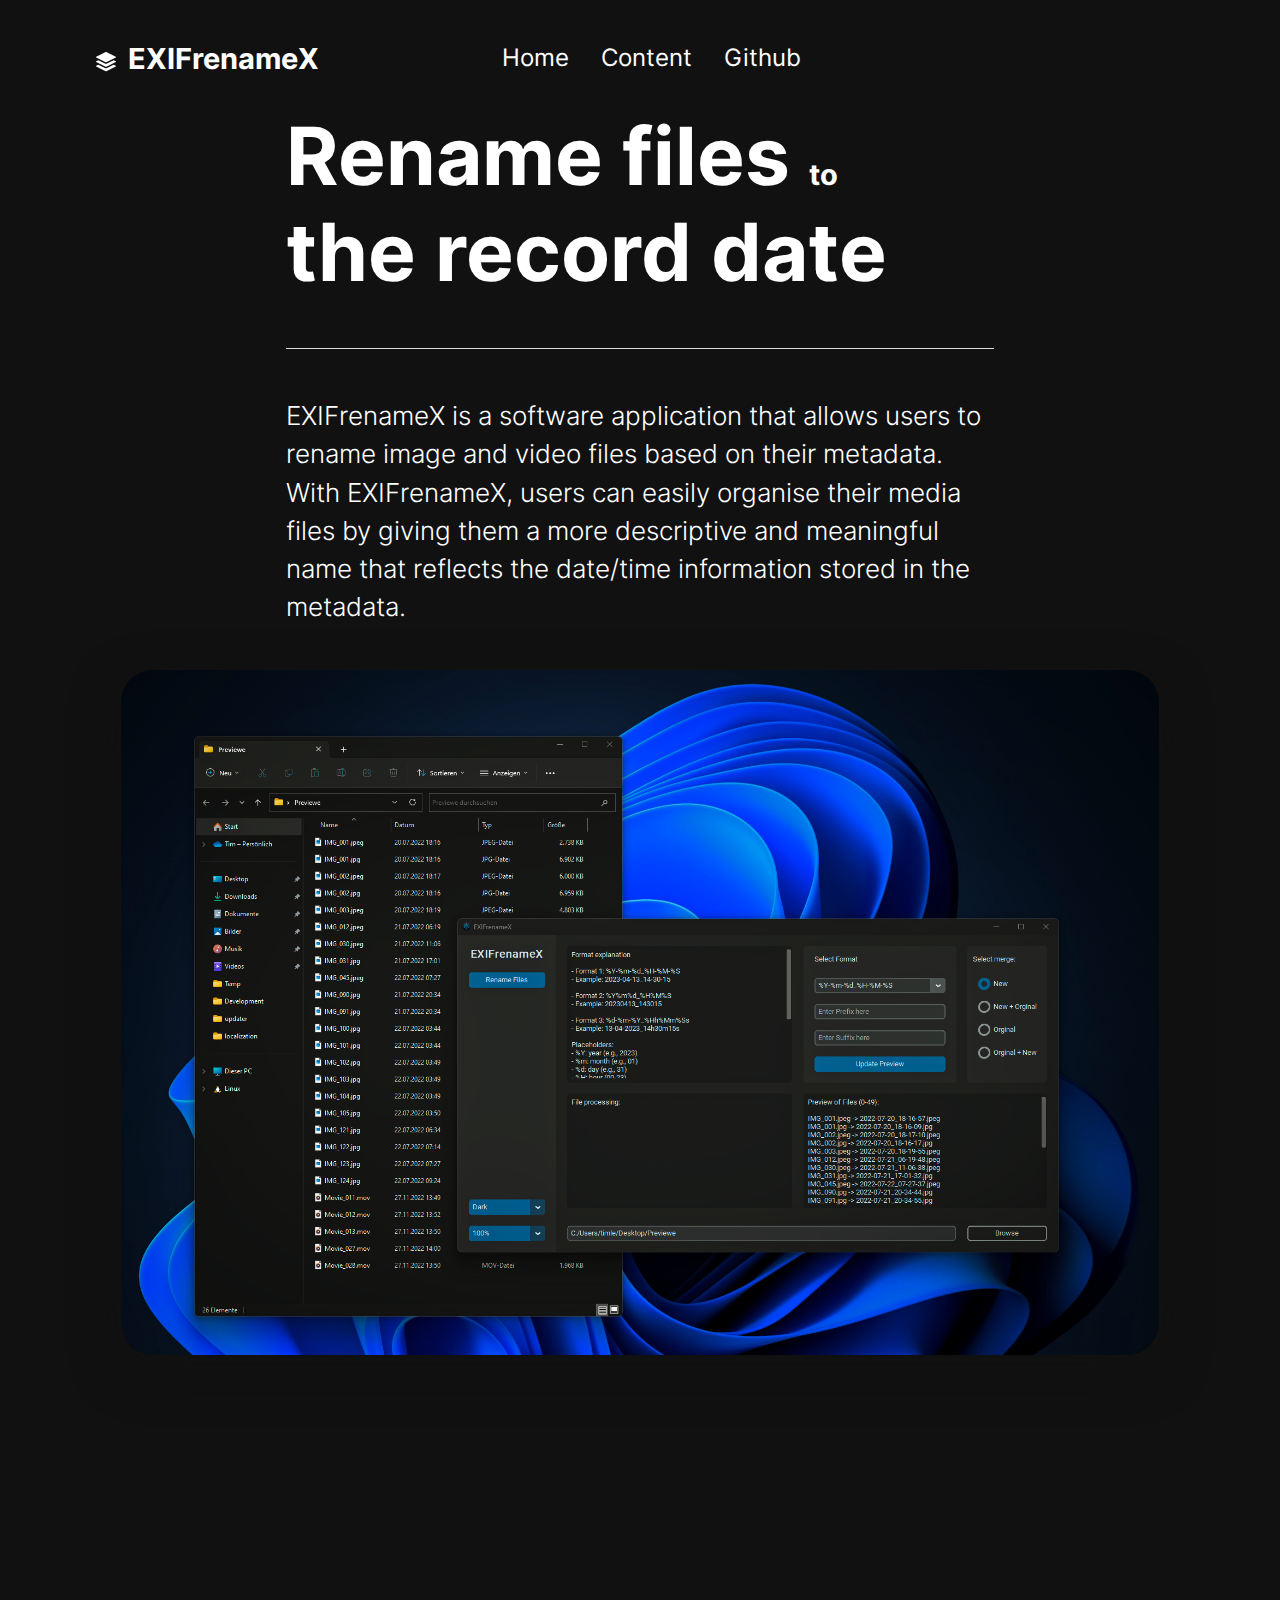
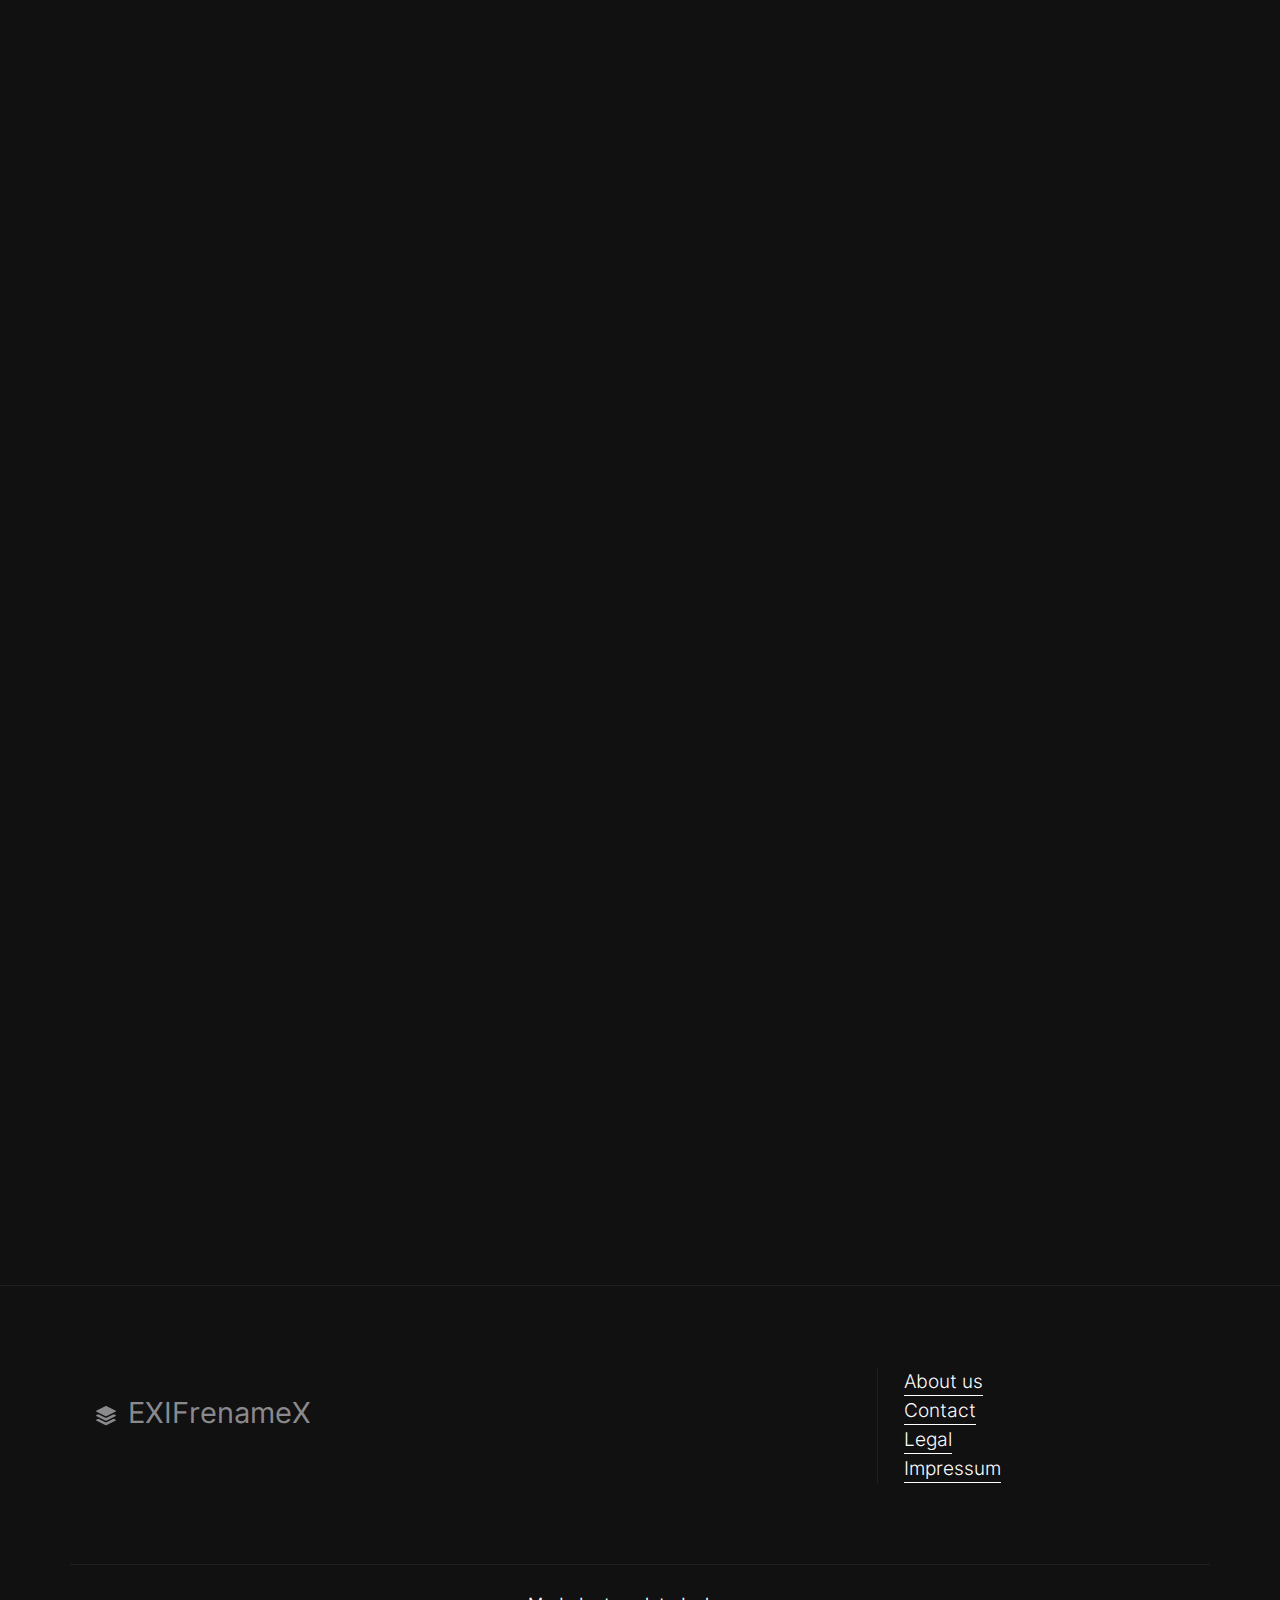
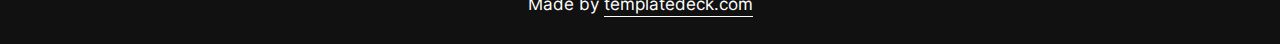
==== commit f02211a6: "Update content.html" ====
--- a/content.html
+++ b/content.html
@@ -172,13 +172,12 @@
     
           </div>
               <div class="col">
-                <span class="h6">Contact</span>
                 <ul class="nav flex-column">
                   <li class="nav-item">
                     <a href="#" class="link-fancy link-fancy-light">About us</a>
                   </li>
                   <li class="nav-item">
-                    <a href="mailto:Ch4r0ne@gmail.de" class="link-fancy link-fancy-light">Contact</a>
+                    <a href="mailto:admin@technetpro.de" class="link-fancy link-fancy-light">Contact</a>
                   </li>
                   <li class="nav-item">
                       <a href="Legal.html" class="link-fancy link-fancy-light">Legal</a>
